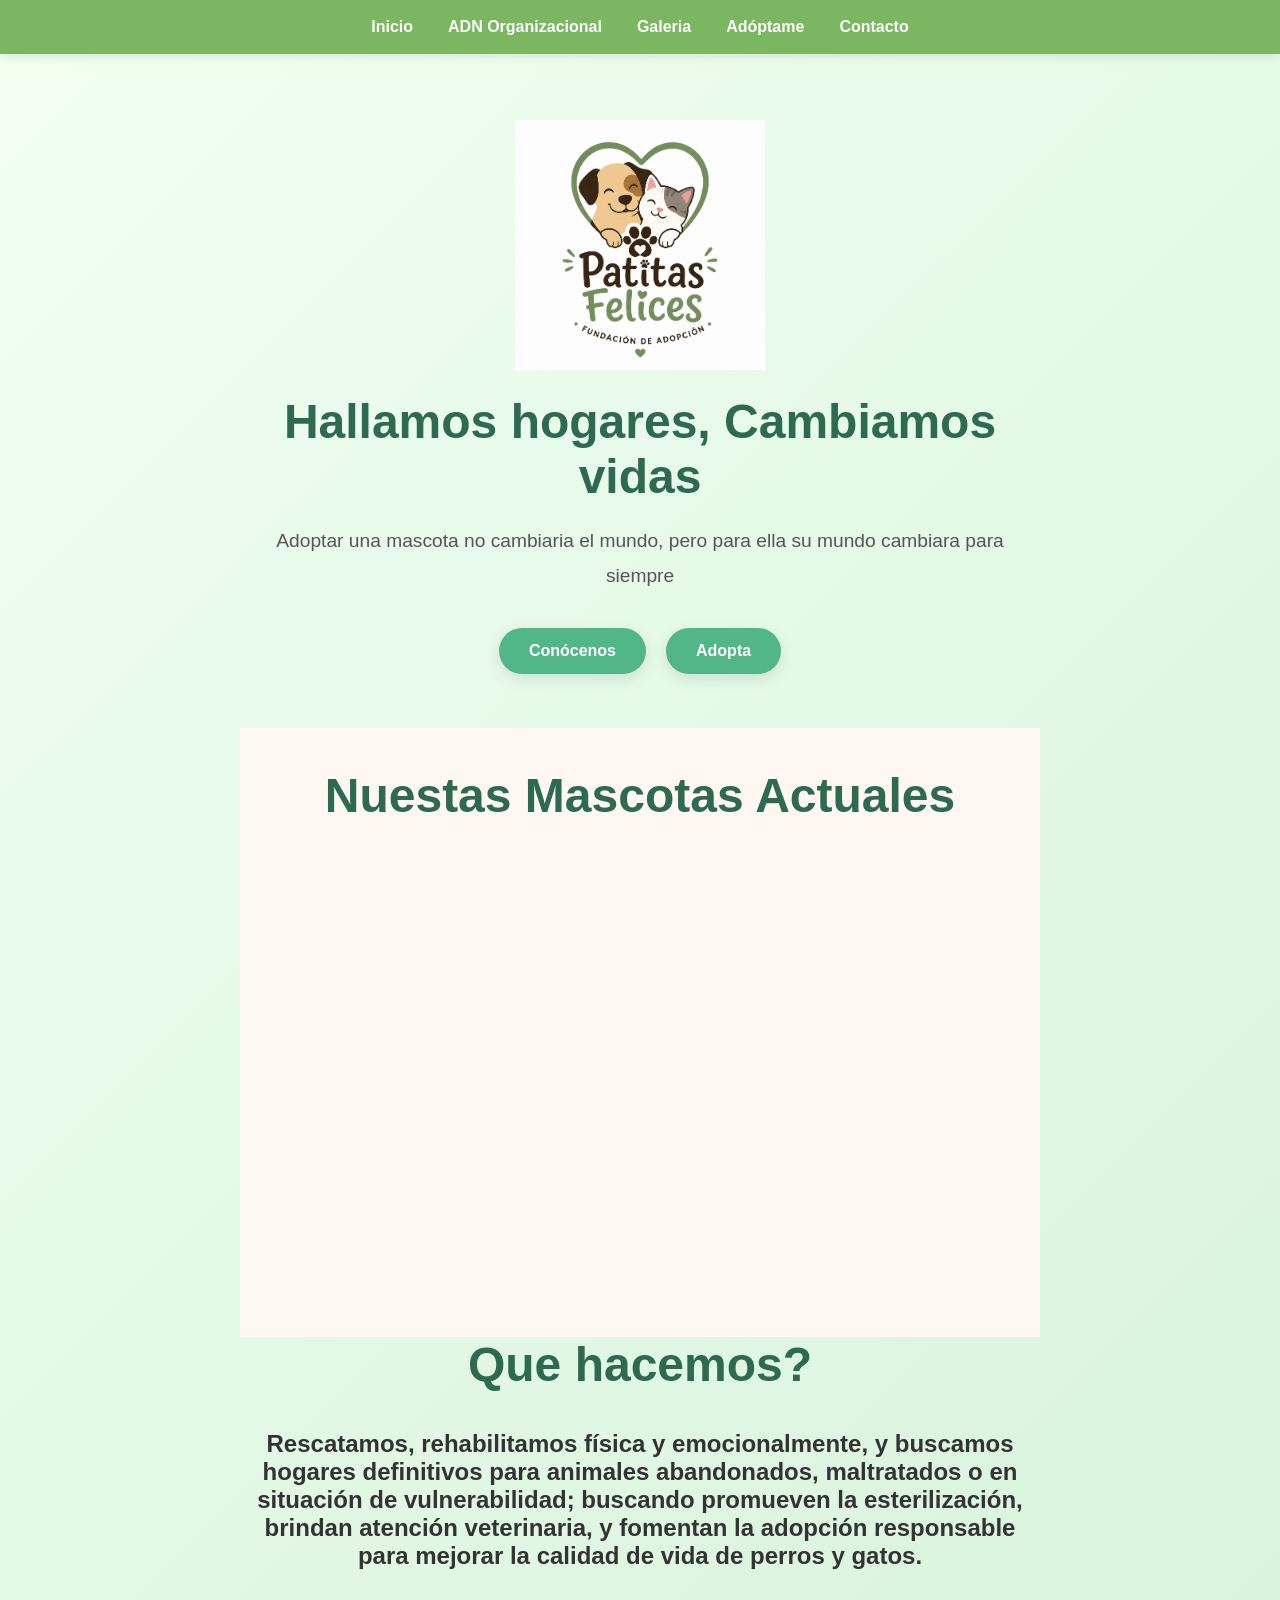
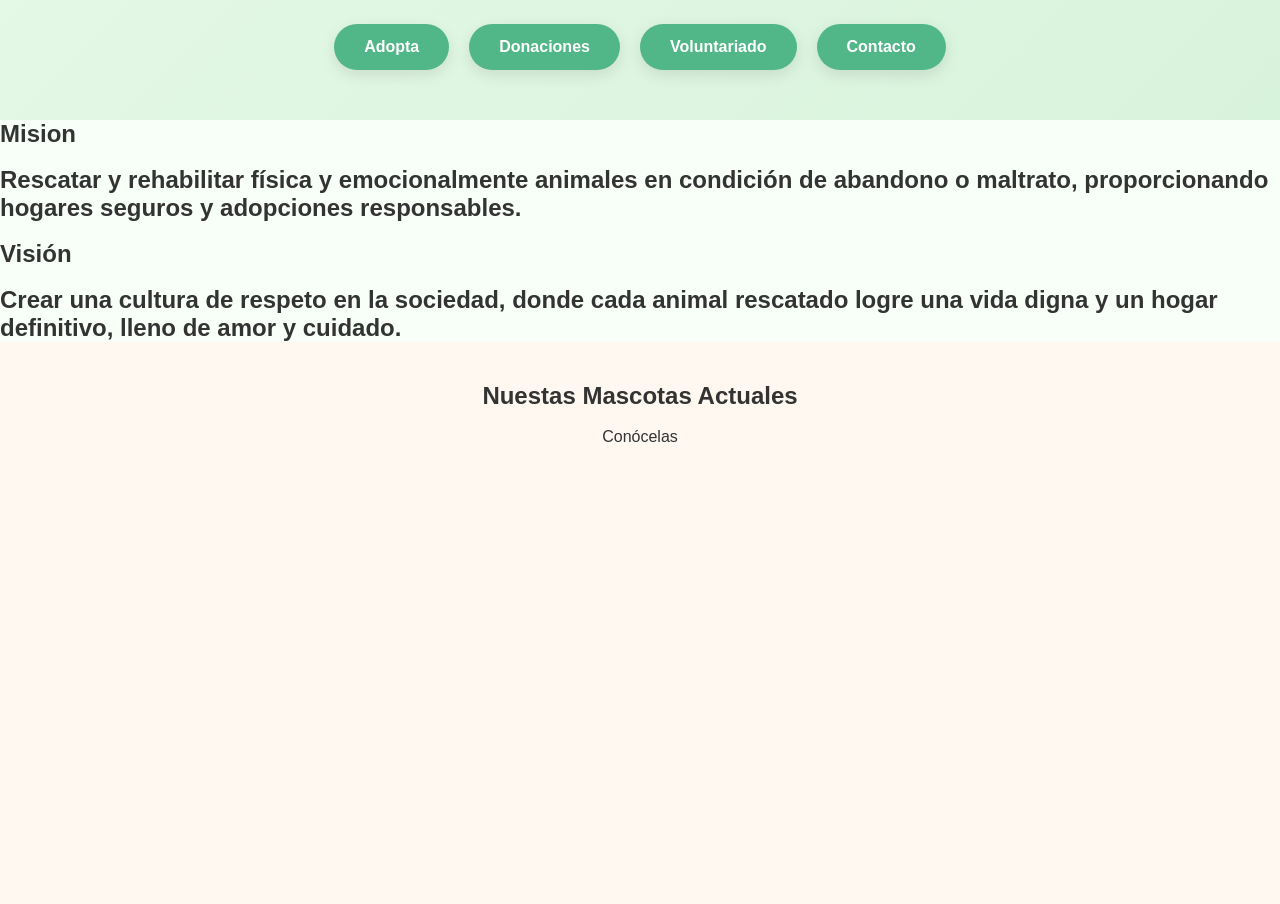
==== index.html @ 267397d4 "First Commit" ====
<!doctype html>
<html lang="es">
  <head>
    <meta charset="UTF-8" />
    <meta name="viewport" content="width=device-width, initial-scale=1.0" />
    <link rel="stylesheet" href="css/styles.css"/>
    <title>Fundación Patitas Felices</title>
  </head>
  <body>
    <header>
      <nav>
        <ul>
          <a class="a-encabezado" href="#home">
            <li>Inicio</li>
          </a>
          <a class="a-encabezado" href="#adnorganizacional">
            <li>ADN Organizacional</li>
          </a>
          <a class="a-encabezado" href="#galeria">
            <li>Galeria</li>
          </a>
          <a class="a-encabezado" href="#adoptame">
            <li>Adóptame</li>
          </a>
          <a class="a-encabezado" href="#contacto">
            <li>Contacto</li>
          </a>
        </ul>
      </nav>
    </header>
    <section class="home" id="home">
      <div class="home-content">
        <div id="logo-img">
          <img
            id="logo_img"
            src="img/patitasfelices.png.png"
            alt="Logo Patitas Felices"
          />
        </div>
        <h1>Hallamos hogares, Cambiamos vidas</h1>
        <p>
          Adoptar una mascota no cambiaria el mundo, pero para ella su mundo
          cambiara para siempre
        </p>
        <div class="home-buttons">
          <a href="#conocenos" class="button">Conócenos</a>
          <a href="#adopta" class="button">Adopta</a>
        </div>
        <br>
        <br>
        <br>
      <div class="home-carrousel">
        <link rel="stylesheet" href="css/carrousel.css">
        <h1>Nuestas Mascotas Actuales</h1>
        <br>
        <br>
        <br>
        <div class="carrousel-mascotas">
          <article class="miembro">
            <img src="img/Bruma.jfif" alt="Bruma" />
          </article>
          <article class="miembro">
            <img src="img/Masha.jfif" alt="Masha" />
          </article>
          <article class="miembro">
            <img src="img/Raizer.jfif" alt="Raizer" />
          </article>
          <article class="miembro">
            <img src="img/Arenita.jfif" alt="Arenita" />
          </article>
          <article class="miembro">
            <img src="img/Flofy.jfif" alt="Flofy" />
          </article>
          <article class="miembro">
            <img src="img/Bella.jfif" alt="Bella" />
          </article>
          <article class="miembro">
            <img src="img/Thanos.jfif" alt="Thanos" />
          </article>
          <article class="miembro">
            <img src="img/Zary.jfif" alt="Zary" />
          </article>
        </div>
      </div>
      <div class="destacados">
        <h1>Que hacemos?</h1>
        <br>
        <h2>Rescatamos, rehabilitamos física y emocionalmente, y buscamos hogares definitivos para animales abandonados, maltratados o en situación de vulnerabilidad; buscando promueven la esterilización, brindan atención veterinaria, y fomentan la adopción responsable para mejorar la calidad de vida de perros y gatos.</h2>
        <br>
        <br>
        <br>
         <div class="destacados-buttons">
          <a href="#adopta" class="button">Adopta</a>
          <a href="#donaciones" class="button">Donaciones</a>
          <a href="#voluntariado" class="button">Voluntariado</a>
          <a href="#contacto" class="button">Contacto</a>
        </div>
      </div>
    </section>
    <section class="adnorganizacional" id="adnorganizacional">
      <h1>Mision</h1>
      <br>
      <h2>Rescatar y rehabilitar física y emocionalmente animales en condición de abandono o maltrato, proporcionando hogares seguros y adopciones responsables.</h2>
      <br>
      <h1>Visión</h1>
      <br>
      <h2>Crear una cultura de respeto en la sociedad, donde cada animal rescatado logre una vida digna y un hogar definitivo, lleno de amor y cuidado.</h2>
    </section>
    <section class="galeria" id="galeria">
      <div class="home-carrousel">
        <link rel="stylesheet" href="css/carrousel.css">
        <h1>Nuestas Mascotas Actuales</h1>
        <br>
        <p>Conócelas</p>
        <br>
        <div class="carrousel-mascotas">
          <article class="miembro">
            <img src="img/Bruma.jfif" alt="Bruma" />
            <a href="galeria.html"><button>Ir a la Galeria</button></a>
          </article>
          <article class="miembro">
            <img src="img/Masha.jfif" alt="Masha" />
          </article>
          <article class="miembro">
            <img src="img/Raizer.jfif" alt="Raizer" />
          </article>
          <article class="miembro">
            <img src="img/Arenita.jfif" alt="Arenita" />
          </article>
          <article class="miembro">
            <img src="img/Flofy.jfif" alt="Flofy" />
          </article>
          <article class="miembro">
            <img src="img/Bella.jfif" alt="Bella" />
          </article>
          <article class="miembro">
            <img src="img/Thanos.jfif" alt="Thanos" />
          </article>
          <article class="miembro">
            <img src="img/Zary.jfif" alt="Zary" />
          </article>
        </div>
    </section>
  </body>
</html>
---- css/styles.css ----
/* ===== RESET ===== */
* {
  margin: 0;
  padding: 0;
  box-sizing: border-box;
}

/* ===== BODY ===== */
body {
  font-family: Arial, Helvetica, sans-serif;
  background: #f8fff8;
  color: #333;
}

/* ===== HEADER ===== */
header {
  width: 100%;
  background: #7bb661;
  padding: 18px 0;
  position: fixed;
  top: 0;
  z-index: 1000;
  box-shadow: 0 2px 10px rgba(0, 0, 0, 0.1);
}

/* ===== NAV ===== */
nav ul {
  display: flex;
  justify-content: center;
  align-items: center;
  gap: 35px;
  list-style: none;
}

.a-encabezado {
  text-decoration: none;
  color: white;
  font-weight: bold;
  transition: 0.3s;
}

.a-encabezado:hover {
  color: #ffe082;
  transform: scale(1.05);
}

/* ===== HOME ===== */
.home {
  min-height: 100vh;
  display: flex;
  justify-content: center;
  align-items: center;
  padding: 120px 20px 50px;
  background: linear-gradient(135deg, #f1fff1, #d8f3dc);
}

/* ===== CONTENIDO ===== */
.home-content {
  text-align: center;
  max-width: 800px;
}

/* ===== LOGO ===== */
#logo_img {
  width: 250px;
  margin-bottom: 20px;
  animation: flotar 3s ease-in-out infinite;
}

/* ===== TITULO ===== */
.home-content h1 {
  font-size: 3rem;
  color: #2d6a4f;
  margin-bottom: 20px;
}

/* ===== TEXTO ===== */
.home-content p {
  font-size: 1.2rem;
  line-height: 1.8;
  color: #555;
  margin-bottom: 35px;
}

/* ===== BOTONES ===== */
.home-buttons {
  display: flex;
  justify-content: center;
  gap: 20px;
}

.button {
  text-decoration: none;
  background: #52b788;
  color: white;
  padding: 14px 30px;
  border-radius: 40px;
  font-weight: bold;
  transition: 0.3s;
  box-shadow: 0 5px 15px rgba(0, 0, 0, 0.1);
}

/* TEXTO BOTONES */

.button:hover {
  background: #40916c;
  transform: translateY(-5px);
}

.destacados-buttons {
  display: flex;
  justify-content: center;
  gap: 20px;
}

/* ===== ANIMACION ===== */
@keyframes flotar {
  0% {
    transform: translateY(0px);
  }

  50% {
    transform: translateY(-12px);
  }

  100% {
    transform: translateY(0px);
  }
}

/* ===== RESPONSIVE ===== */
@media (max-width: 768px) {
  nav ul {
    flex-direction: column;
    gap: 15px;
  }

  .home-content h1 {
    font-size: 2rem;
  }

  .home-content p {
    font-size: 1rem;
  }

  #logo_img {
    width: 180px;
  }

  .home-buttons {
    flex-direction: column;
  }
}
---- css/carrousel.css ----
.home-carrousel {
  width: 100%;
  padding: 40px;
  text-align: center;
  overflow: hidden;
  background: #fff8f0;
}

.carrousel-mascotas {
  position: relative;
  width: 300px;
  height: 400px;
  margin: auto;
}

.miembro {
  position: absolute;
  width: 100%;
  opacity: 0;
  animation: carrusel 24s infinite;
}

.miembro img {
  width: 100%;
  height: 320px;
  object-fit: cover;
  border-radius: 20px;
}

.miembro h2 {
  margin-top: 10px;
  font-size: 1.5rem;
  color: #333;
}

/* TIEMPOS DE CADA IMAGEN */
.miembro:nth-child(1) {
  animation-delay: 0s;
}

.miembro:nth-child(2) {
  animation-delay: 3s;
}

.miembro:nth-child(3) {
  animation-delay: 6s;
}

.miembro:nth-child(4) {
  animation-delay: 9s;
}

.miembro:nth-child(5) {
  animation-delay: 12s;
}

.miembro:nth-child(6) {
  animation-delay: 15s;
}

.miembro:nth-child(7) {
  animation-delay: 18s;
}

.miembro:nth-child(8) {
  animation-delay: 21s;
}

/* ANIMACIÓN */
@keyframes carrusel {
  0% {
    opacity: 0;
    transform: scale(0.95);
  }

  5% {
    opacity: 1;
    transform: scale(1);
  }

  20% {
    opacity: 1;
    transform: scale(1);
  }

  25% {
    opacity: 0;
    transform: scale(1.05);
  }

  100% {
    opacity: 0;
  }
}
---- css/carrousel.css ----
.home-carrousel {
  width: 100%;
  padding: 40px;
  text-align: center;
  overflow: hidden;
  background: #fff8f0;
}

.carrousel-mascotas {
  position: relative;
  width: 300px;
  height: 400px;
  margin: auto;
}

.miembro {
  position: absolute;
  width: 100%;
  opacity: 0;
  animation: carrusel 24s infinite;
}

.miembro img {
  width: 100%;
  height: 320px;
  object-fit: cover;
  border-radius: 20px;
}

.miembro h2 {
  margin-top: 10px;
  font-size: 1.5rem;
  color: #333;
}

/* TIEMPOS DE CADA IMAGEN */
.miembro:nth-child(1) {
  animation-delay: 0s;
}

.miembro:nth-child(2) {
  animation-delay: 3s;
}

.miembro:nth-child(3) {
  animation-delay: 6s;
}

.miembro:nth-child(4) {
  animation-delay: 9s;
}

.miembro:nth-child(5) {
  animation-delay: 12s;
}

.miembro:nth-child(6) {
  animation-delay: 15s;
}

.miembro:nth-child(7) {
  animation-delay: 18s;
}

.miembro:nth-child(8) {
  animation-delay: 21s;
}

/* ANIMACIÓN */
@keyframes carrusel {
  0% {
    opacity: 0;
    transform: scale(0.95);
  }

  5% {
    opacity: 1;
    transform: scale(1);
  }

  20% {
    opacity: 1;
    transform: scale(1);
  }

  25% {
    opacity: 0;
    transform: scale(1.05);
  }

  100% {
    opacity: 0;
  }
}
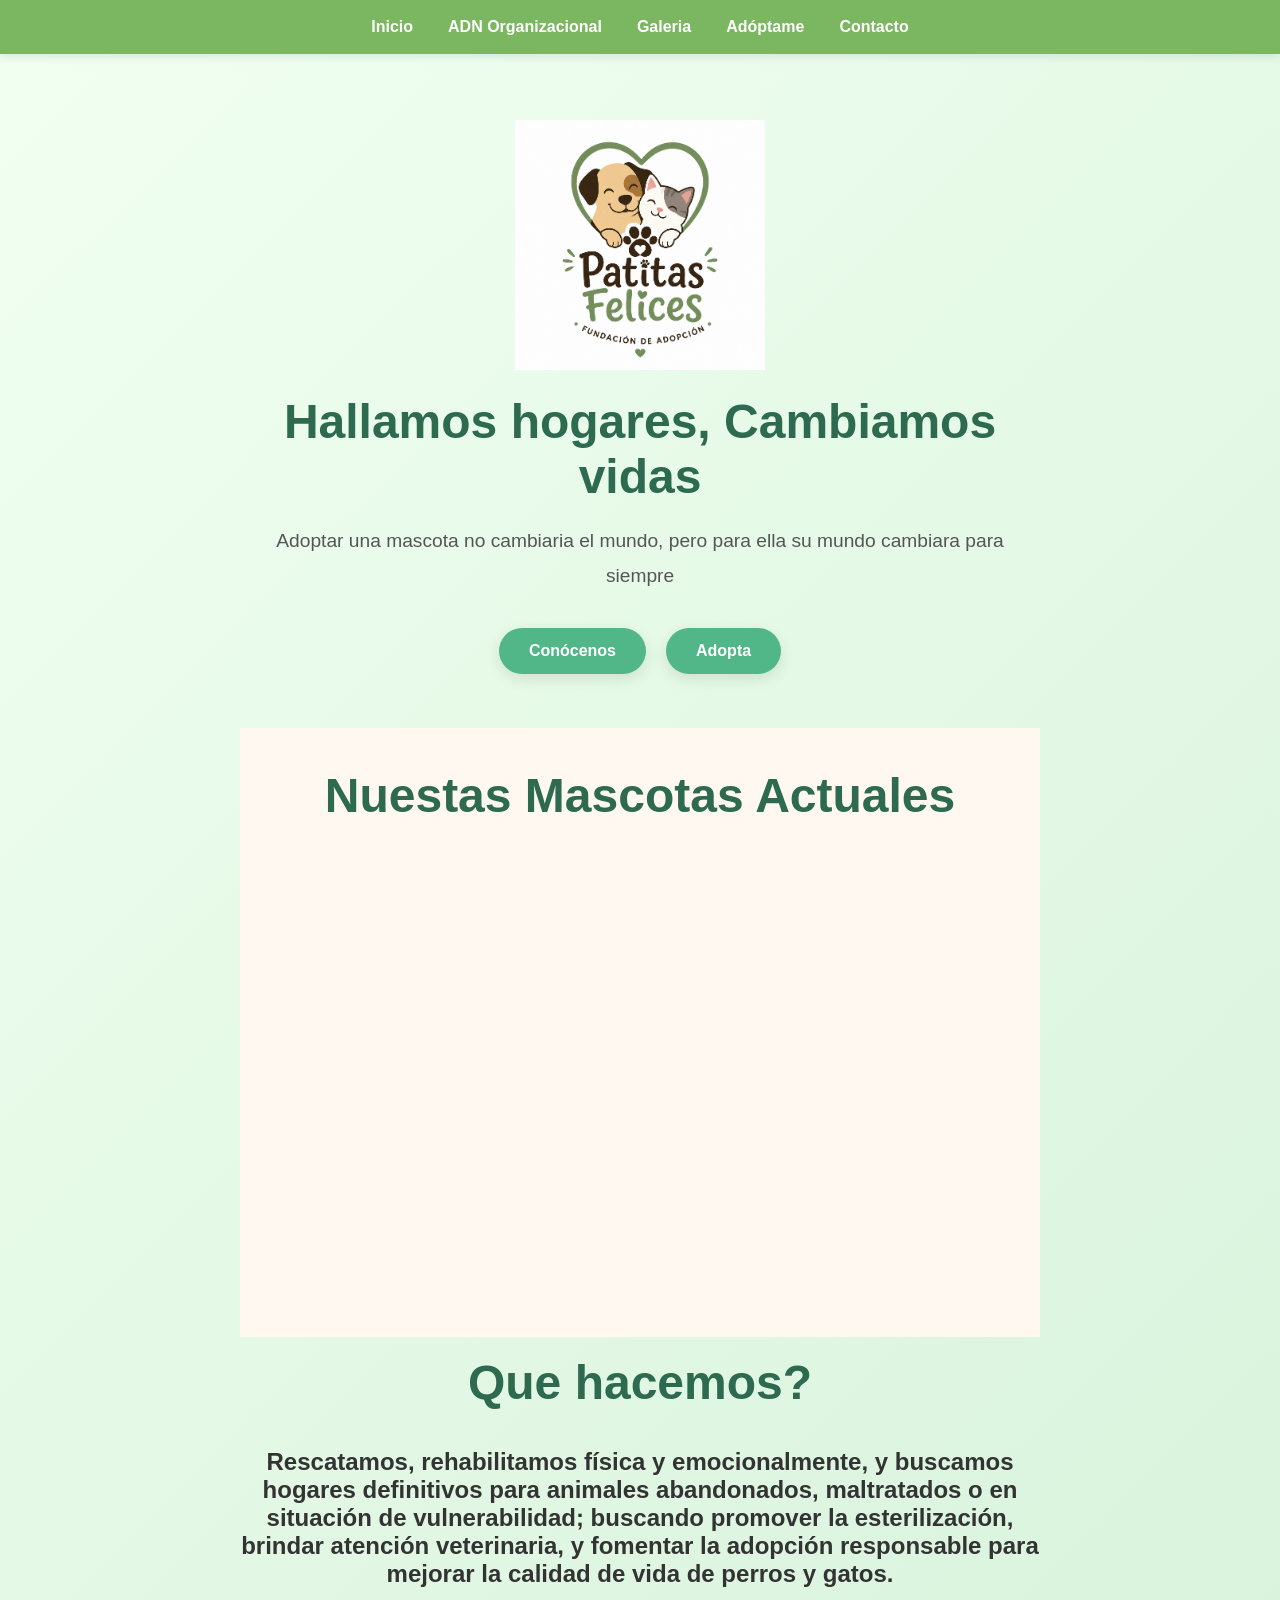
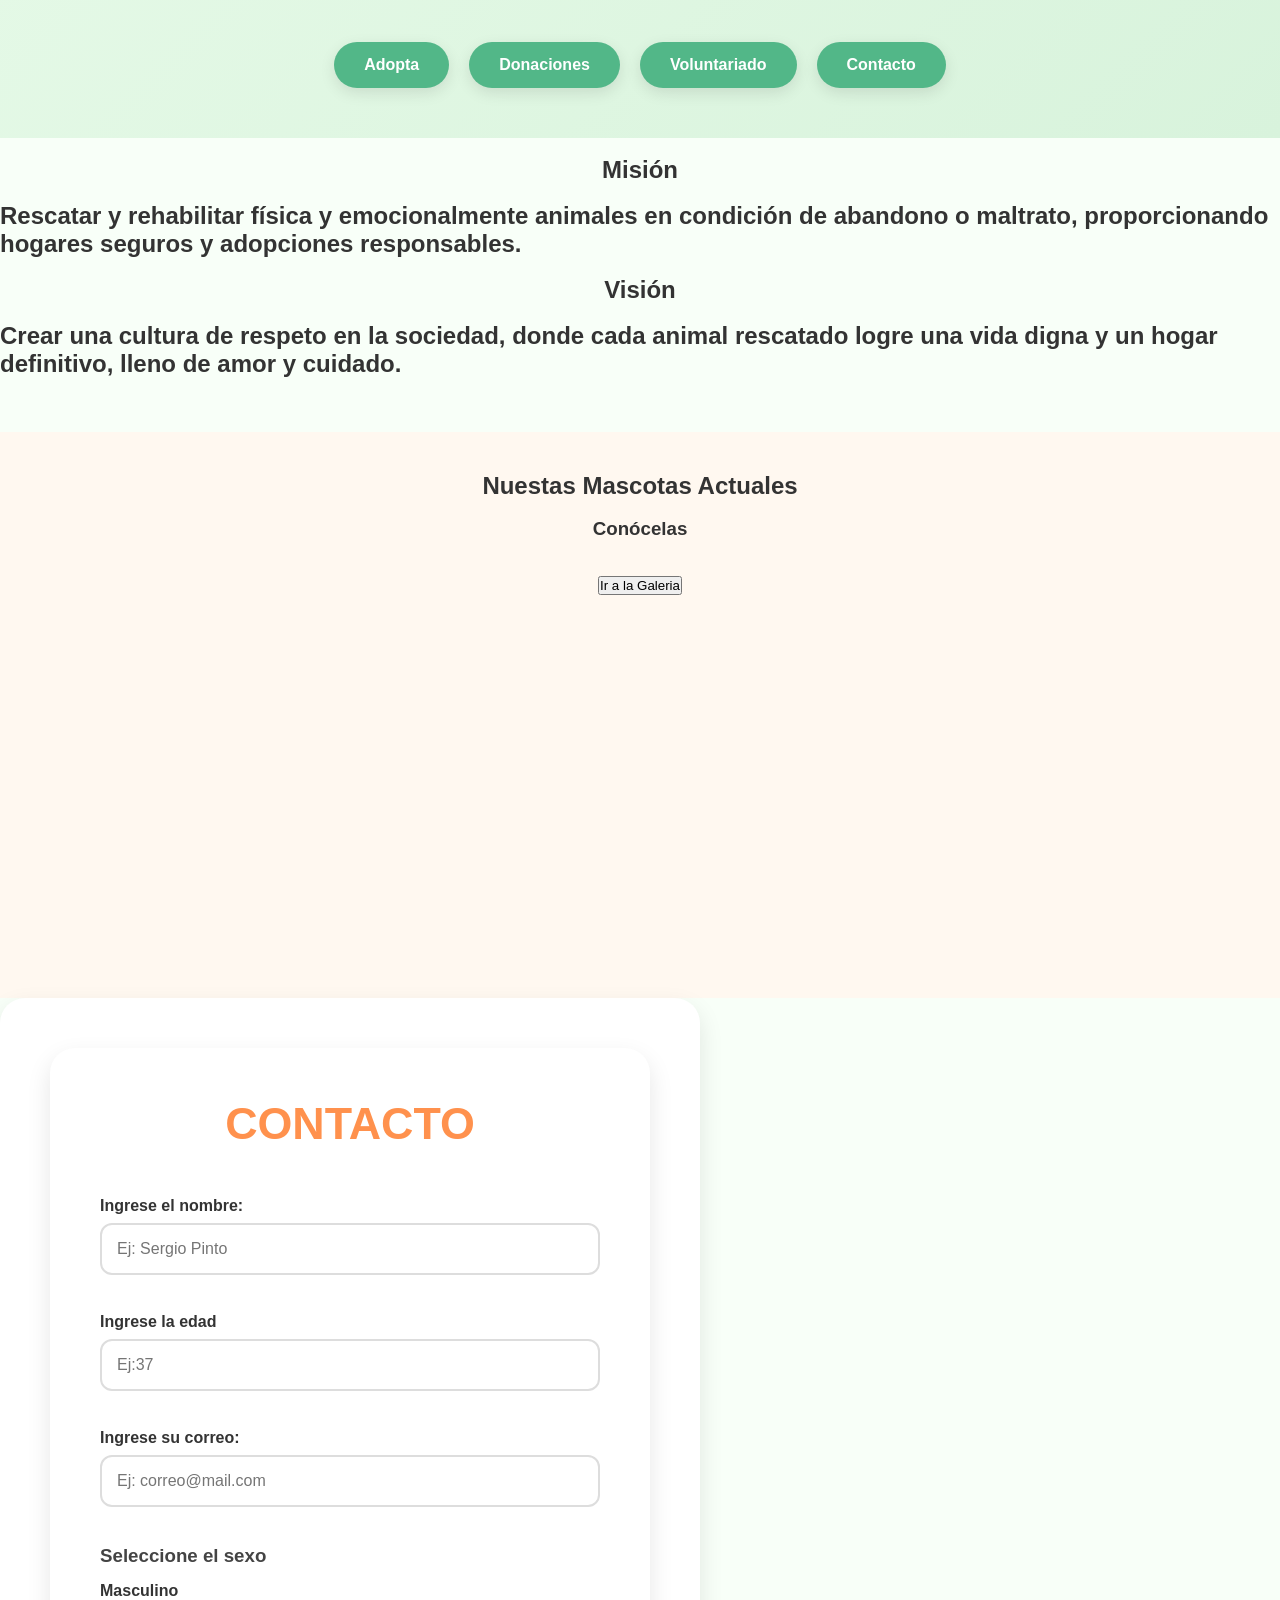
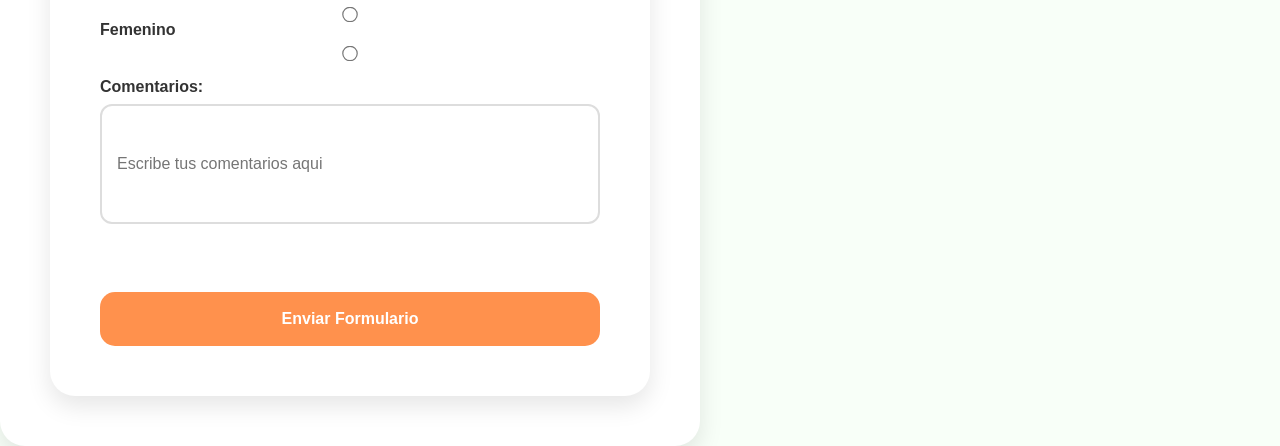
==== commit bd3fb08a: "Third commit .index forms" ====
--- a/index.html
+++ b/index.html
@@ -19,7 +19,7 @@
           <a class="a-encabezado" href="#galeria">
             <li>Galeria</li>
           </a>
-          <a class="a-encabezado" href="#adoptame">
+          <a class="a-encabezado" href="adoptame.html">
             <li>Adóptame</li>
           </a>
           <a class="a-encabezado" href="#contacto">
@@ -43,8 +43,8 @@
           cambiara para siempre
         </p>
         <div class="home-buttons">
-          <a href="#conocenos" class="button">Conócenos</a>
-          <a href="#adopta" class="button">Adopta</a>
+          <a href="#destacados" class="button">Conócenos</a>
+          <a href="adoptame.html" class="button">Adopta</a>
         </div>
         <br>
         <br>
@@ -82,41 +82,50 @@
           </article>
         </div>
       </div>
-      <div class="destacados">
+      <div class="destacados" id="destacados">
+        <br>
         <h1>Que hacemos?</h1>
         <br>
-        <h2>Rescatamos, rehabilitamos física y emocionalmente, y buscamos hogares definitivos para animales abandonados, maltratados o en situación de vulnerabilidad; buscando promueven la esterilización, brindan atención veterinaria, y fomentan la adopción responsable para mejorar la calidad de vida de perros y gatos.</h2>
+        <h2>Rescatamos, rehabilitamos física y emocionalmente, y buscamos hogares definitivos para animales abandonados, maltratados o en situación de vulnerabilidad; buscando promover la esterilización, brindar atención veterinaria, y fomentar la adopción responsable para mejorar la calidad de vida de perros y gatos.</h2>
         <br>
         <br>
         <br>
          <div class="destacados-buttons">
-          <a href="#adopta" class="button">Adopta</a>
-          <a href="#donaciones" class="button">Donaciones</a>
-          <a href="#voluntariado" class="button">Voluntariado</a>
+          <a href="adoptame.html" class="button">Adopta</a>
+          <a href="#contacto" class="button">Donaciones</a>
+          <a href="#contacto" class="button">Voluntariado</a>
           <a href="#contacto" class="button">Contacto</a>
         </div>
       </div>
     </section>
     <section class="adnorganizacional" id="adnorganizacional">
-      <h1>Mision</h1>
+      <br>
+      <h1><center>Misión</center></h1>
       <br>
       <h2>Rescatar y rehabilitar física y emocionalmente animales en condición de abandono o maltrato, proporcionando hogares seguros y adopciones responsables.</h2>
       <br>
-      <h1>Visión</h1>
+      <h1><center>Visión</center></h1>
       <br>
       <h2>Crear una cultura de respeto en la sociedad, donde cada animal rescatado logre una vida digna y un hogar definitivo, lleno de amor y cuidado.</h2>
+      <br>
+      <br>
+      <br>
     </section>
     <section class="galeria" id="galeria">
       <div class="home-carrousel">
         <link rel="stylesheet" href="css/carrousel.css">
         <h1>Nuestas Mascotas Actuales</h1>
         <br>
-        <p>Conócelas</p>
+        <h3>Conócelas</h3>
         <br>
         <div class="carrousel-mascotas">
+          <br>
+          <a href="galeria.html"><button>Ir a la Galeria</button></a>
+          <br>
+          <br>
+          <br>
           <article class="miembro">
             <img src="img/Bruma.jfif" alt="Bruma" />
-            <a href="galeria.html"><button>Ir a la Galeria</button></a>
           </article>
           <article class="miembro">
             <img src="img/Masha.jfif" alt="Masha" />
@@ -141,5 +150,41 @@
           </article>
         </div>
     </section>
+    <section class="contacto" id="contacto">
+      <section id="contacto">
+        <h2>CONTACTO</h2>
+        <br />
+        <form action="/table.html" method="">
+          <label for="txt-nombre">Ingrese el nombre:</label>
+          <input id="txt-nombre" type="text" placeholder="Ej: Sergio Pinto" />
+          <br />
+          <label for="inpt-edad">Ingrese la edad</label>
+          <input type="number" id="inpt-edad" placeholder="Ej:37" />
+          <br />
+          <label for="txt-email">Ingrese su correo:</label>
+          <input
+            type="email"
+            id="txt-email"
+            placeholder="Ej: correo@mail.com"
+          />
+          <br />
+          <h3>Seleccione el sexo</h3>
+          <label for="radio-masculino">Masculino</label>
+          <input type="radio" id="radio-masculino" name="opciones-sexo" />
+          <label for="radio-femenino">Femenino</label>
+          <input type="radio" id="radio-femenino" name="opciones-sexo" />
+          <br />
+          <label for="comentarios">Comentarios:</label>
+          <input
+            type="text"
+            id="comentarios"
+            name="comentarios"
+            placeholder="Escribe tus comentarios aqui"
+          />
+          <br />
+          <input type="submit" value="Enviar Formulario" />
+        </form>
+      </section>
+    </section>
   </body>
 </html>
--- a/css/styles.css
+++ b/css/styles.css
@@ -113,6 +113,113 @@
   gap: 20px;
 }
 
+/* SECCIÓN CONTACTO */
+.contacto {
+  min-height: 100vh;
+  padding: 80px 20px;
+  background: linear-gradient(to bottom, #fff7f2, #ffffff);
+  display: flex;
+  justify-content: center;
+  align-items: center;
+}
+
+/* CONTENEDOR */
+#contacto {
+  width: 100%;
+  max-width: 700px;
+  background: white;
+  padding: 50px;
+  border-radius: 25px;
+  box-shadow: 0 10px 25px rgba(0,0,0,0.10);
+}
+
+/* TITULO */
+#contacto h2 {
+  text-align: center;
+  font-size: 2.8rem;
+  color: #ff914d;
+  margin-bottom: 30px;
+}
+
+/* FORMULARIO */
+form {
+  display: flex;
+  flex-direction: column;
+}
+
+/* LABELS */
+form label {
+  margin-bottom: 8px;
+  font-weight: 600;
+  color: #333;
+}
+
+/* INPUTS */
+form input[type="text"],
+form input[type="email"],
+form input[type="number"] {
+  padding: 15px;
+  border: 2px solid #ddd;
+  border-radius: 12px;
+  margin-bottom: 20px;
+  font-size: 1rem;
+  transition: 0.3s ease;
+}
+
+/* EFECTO FOCUS */
+form input:focus {
+  border-color: #ff914d;
+  outline: none;
+}
+
+/* SEXO */
+form h3 {
+  margin-bottom: 15px;
+  color: #444;
+}
+
+form input[type="radio"] {
+  margin-right: 10px;
+  margin-left: 10px;
+  transform: scale(1.2);
+}
+
+/* COMENTARIOS */
+#comentarios {
+  height: 120px;
+}
+
+/* BOTÓN */
+form input[type="submit"] {
+  margin-top: 30px;
+  padding: 18px;
+  border: none;
+  border-radius: 15px;
+  background: #ff914d;
+  color: white;
+  font-size: 1rem;
+  font-weight: bold;
+  cursor: pointer;
+  transition: 0.3s ease;
+}
+
+form input[type="submit"]:hover {
+  background: #ff7722;
+  transform: translateY(-4px);
+}
+
+/* RESPONSIVE */
+@media (max-width: 768px) {
+
+  #contacto {
+    padding: 30px 20px;
+  }
+
+  #contacto h2 {
+    font-size: 2rem;
+  }
+
+
 /* ===== ANIMACION ===== */
 @keyframes flotar {
   0% {
@@ -149,5 +256,4 @@
 
   .home-buttons {
     flex-direction: column;
-  }
-}
+    }
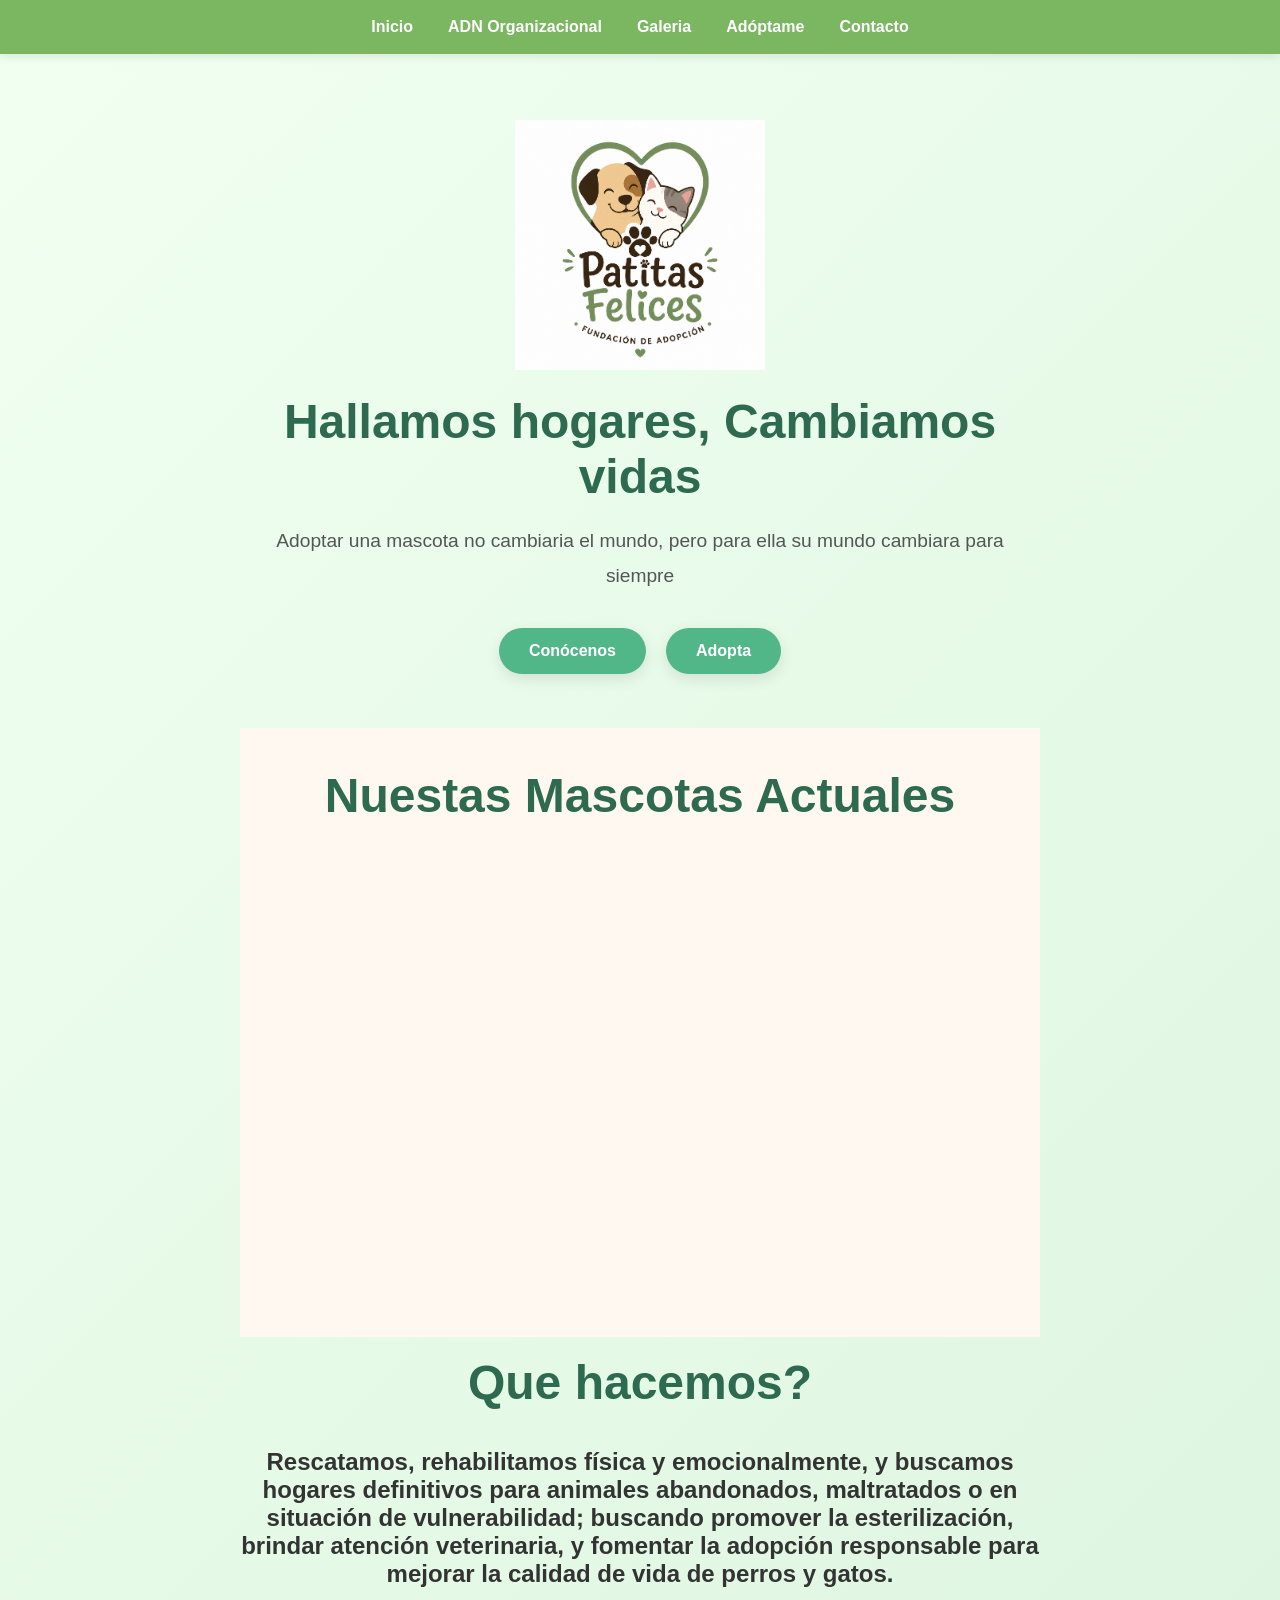
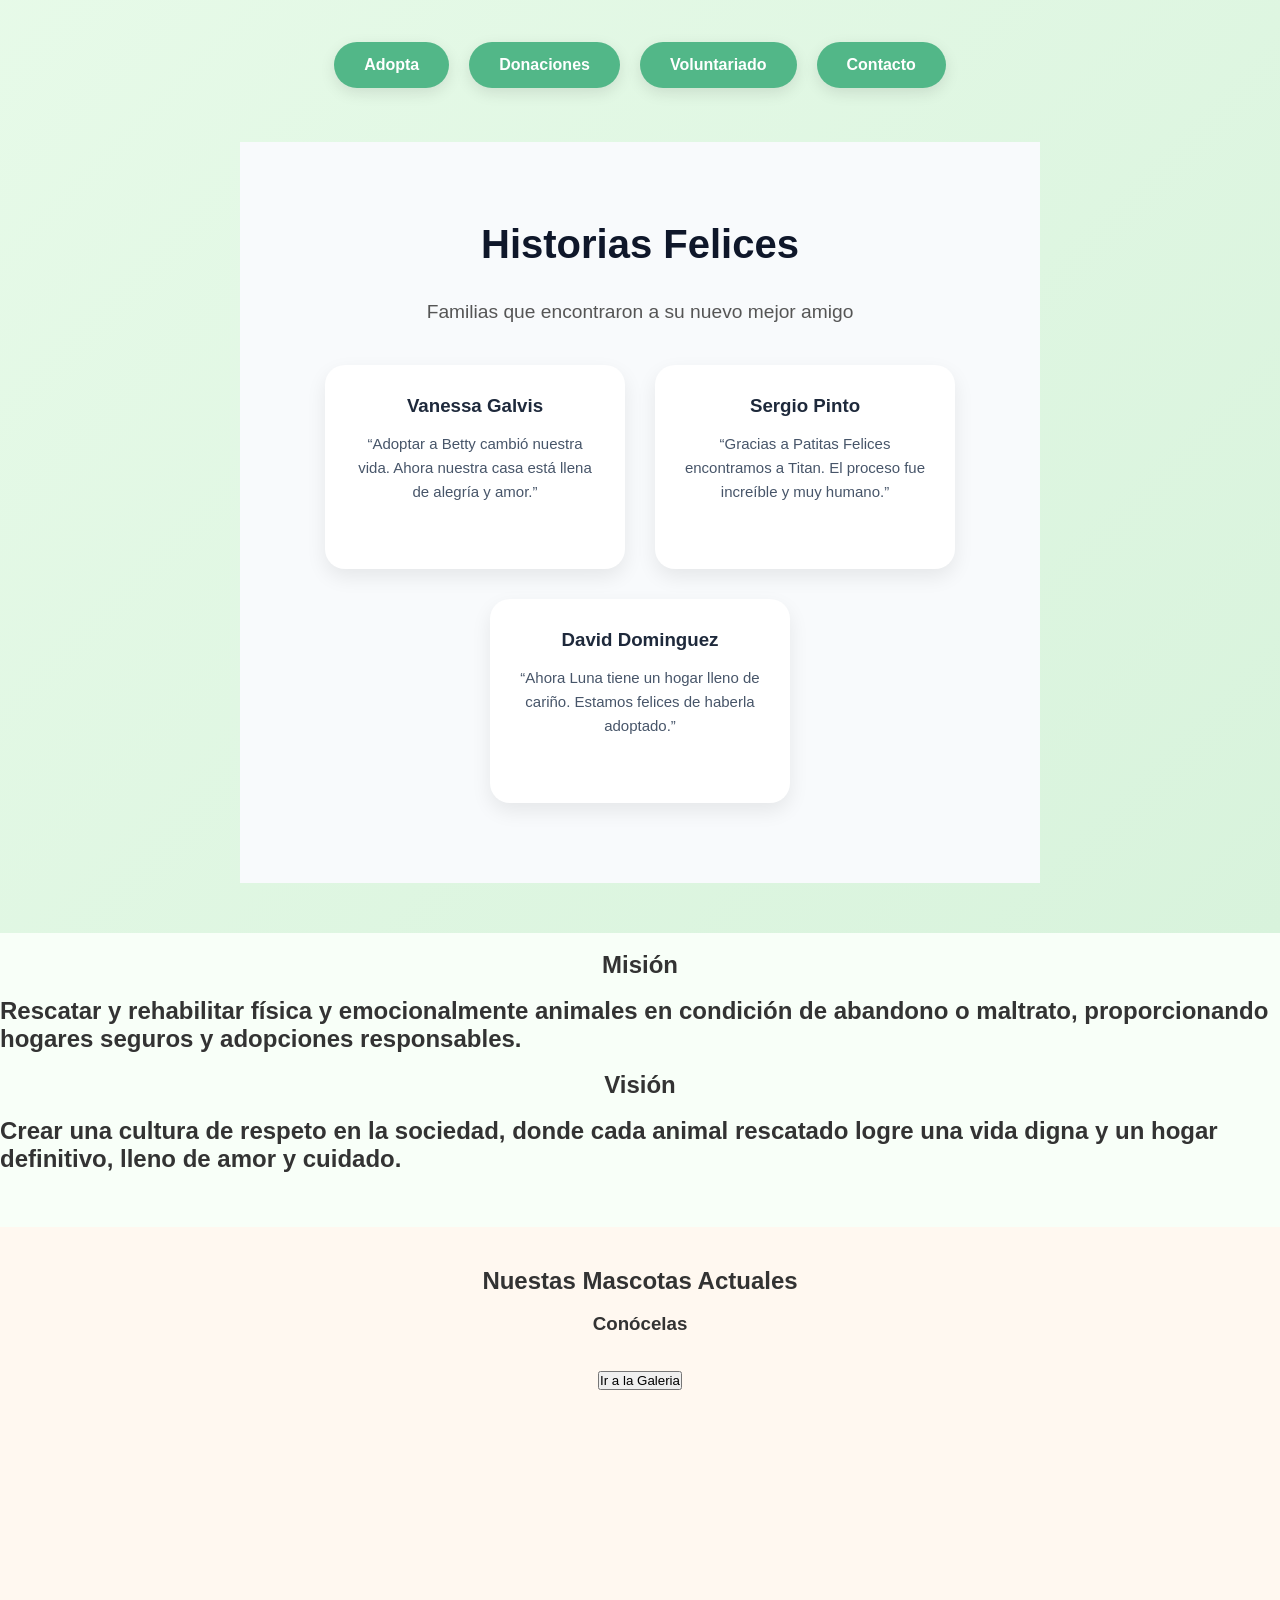
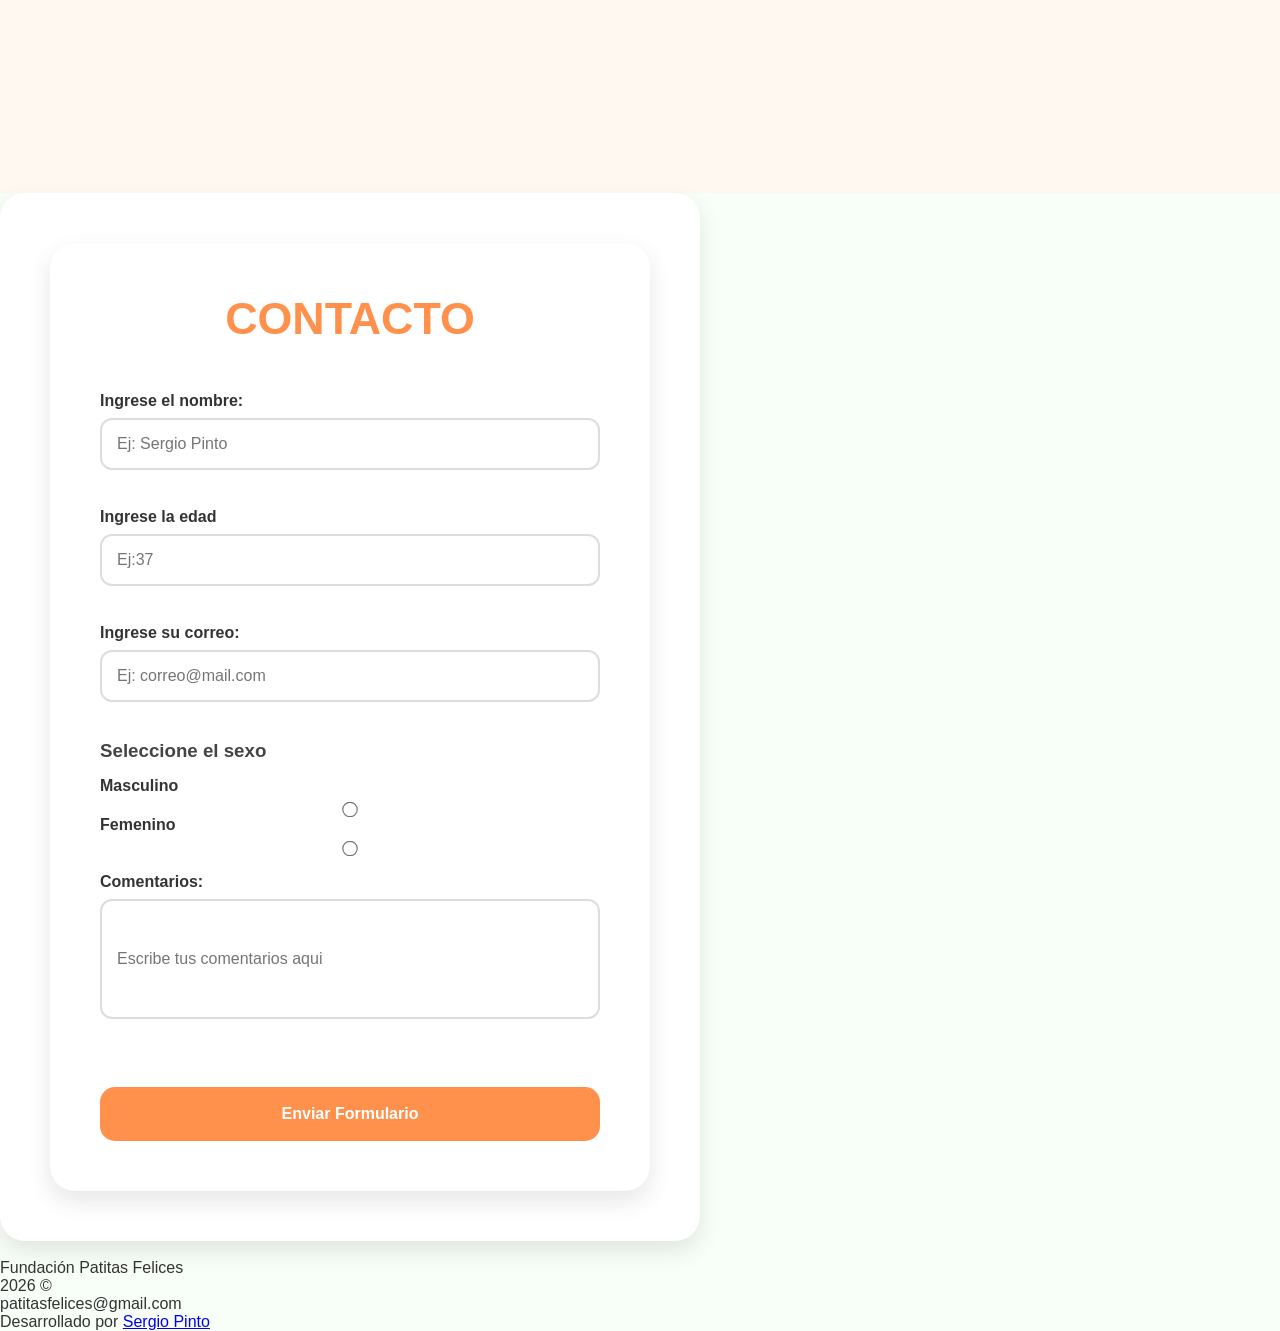
==== commit 7aabb6a6: "Media queries and responsive design" ====
--- a/index.html
+++ b/index.html
@@ -58,27 +58,35 @@
         <div class="carrousel-mascotas">
           <article class="miembro">
             <img src="img/Bruma.jfif" alt="Bruma" />
+            <p class="caption">Bruma</p>
           </article>
           <article class="miembro">
             <img src="img/Masha.jfif" alt="Masha" />
+            <p class="caption">Masha</p>
           </article>
           <article class="miembro">
             <img src="img/Raizer.jfif" alt="Raizer" />
+            <p class="caption">Raizer</p>
           </article>
           <article class="miembro">
             <img src="img/Arenita.jfif" alt="Arenita" />
+            <p class="caption">Arenita</p>
           </article>
           <article class="miembro">
             <img src="img/Flofy.jfif" alt="Flofy" />
+            <p class="caption">Flofy</p>
           </article>
           <article class="miembro">
             <img src="img/Bella.jfif" alt="Bella" />
+            <p class="caption">Bella</p>
           </article>
           <article class="miembro">
             <img src="img/Thanos.jfif" alt="Thanos" />
+            <p class="caption">Thanos</p>
           </article>
           <article class="miembro">
             <img src="img/Zary.jfif" alt="Zary" />
+            <p class="caption">Zary</p>
           </article>
         </div>
       </div>
@@ -90,11 +98,39 @@
         <br>
         <br>
         <br>
-         <div class="destacados-buttons">
+        <div class="destacados-buttons">
           <a href="adoptame.html" class="button">Adopta</a>
           <a href="#contacto" class="button">Donaciones</a>
           <a href="#contacto" class="button">Voluntariado</a>
           <a href="#contacto" class="button">Contacto</a>
+        </div>
+        <br>
+        <br>
+        <br>
+        <div class="testimonios" id="testimonios">
+          <h2>Historias Felices</h2>
+          <br>
+          <p class="subtitulo">Familias que encontraron a su nuevo mejor amigo</p>
+          <div class="contenedor-testimonios" id="testimonios">
+            <article class="card-testimonio" id="card-testimonio">
+              <h3>Vanessa Galvis</h3>
+              <p>“Adoptar a Betty cambió nuestra vida. Ahora nuestra casa
+                está llena de alegría y amor.”
+              </p>
+            </article>
+            <article class="card-testimonio" id="card-testimonio">
+              <h3>Sergio Pinto</h3>
+              <p>“Gracias a Patitas Felices encontramos a Titan.
+                El proceso fue increíble y muy humano.”
+              </p>
+            </article>
+            <article class="card-testimonio" id="card-testimonio">
+              <h3>David Dominguez</h3>
+              <p> “Ahora Luna tiene un hogar lleno de cariño.
+                Estamos felices de haberla adoptado.”
+              </p>
+            </article>
+          </div>
         </div>
       </div>
     </section>
@@ -186,5 +222,20 @@
         </form>
       </section>
     </section>
+    <footer>
+      <br />
+      Fundación Patitas Felices
+      <br />
+      2026 ©
+      <br />
+      patitasfelices@gmail.com
+      <br>
+      <p>
+        Desarrollado por
+        <a href="https://github.com/Spinto-cloud" target="_blank">
+        Sergio Pinto
+        </a>
+     </p>
+    </footer>
   </body>
 </html>
--- a/css/styles.css
+++ b/css/styles.css
@@ -82,6 +82,26 @@
   margin-bottom: 35px;
 }
 
+.miembro {
+  text-align: center;
+}
+
+.miembro img {
+  width: 220px;
+  height: 250px;
+  object-fit: cover;
+  border-radius: 15px;
+}
+
+.caption {
+  margin-top: 10px;
+  font-size: 18px;
+  font-weight: bold;
+  color: #ffffff;
+  letter-spacing: 1px;
+  animation: aparecer 1s ease-in-out;
+}
+
 /* ===== BOTONES ===== */
 .home-buttons {
   display: flex;
@@ -111,6 +131,64 @@
   display: flex;
   justify-content: center;
   gap: 20px;
+}
+
+.testimonios {
+  padding: 80px 10%;
+  background: #f8fafc;
+  text-align: center;
+}
+
+.testimonios h2 {
+  font-size: 40px;
+  margin-bottom: 10px;
+  color: #0f172a;
+}
+
+.subtitulo {
+  color: #64748b;
+  margin-bottom: 50px;
+  font-size: 18px;
+}
+
+.contenedor-testimonios {
+  display: flex;
+  gap: 30px;
+  justify-content: center;
+  flex-wrap: wrap;
+}
+
+.card-testimonio {
+  background: white;
+  width: 300px;
+  padding: 30px 25px;
+  border-radius: 20px;
+  box-shadow: 0 8px 20px rgba(0,0,0,0.08);
+
+  transition: transform 0.3s ease;
+}
+
+.card-testimonio:hover {
+  transform: translateY(-10px);
+}
+
+.card-testimonio img {
+  width: 90px;
+  height: 90px;
+  border-radius: 50%;
+  object-fit: cover;
+  margin-bottom: 20px;
+}
+
+.card-testimonio h3 {
+  margin-bottom: 15px;
+  color: #1e293b;
+}
+
+.card-testimonio p {
+  color: #475569;
+  line-height: 1.6;
+  font-size: 15px;
 }
 
 /* SECCIÓN CONTACTO */
@@ -219,6 +297,30 @@
     font-size: 2rem;
   }
 
+  footer {
+  display: flexbox;
+  background: #222;
+  color: white;
+  text-align: center;
+  padding: 30px 20px;
+}
+
+footer p {
+  margin: 10px 0;
+}
+
+/* ENLACE */
+footer a {
+  color: #ff914d;
+  text-decoration: none;
+  font-weight: bold;
+  transition: 0.3s ease;
+}
+
+footer a:hover {
+  color: #ffb380;
+}
+
 
 /* ===== ANIMACION ===== */
 @keyframes flotar {
@@ -235,25 +337,194 @@
   }
 }
 
-/* ===== RESPONSIVE ===== */
+@keyframes aparecer {
+  0% {
+    opacity: 0;
+  }
+
+  20% {
+    opacity: 1;
+  }
+
+  40% {
+    opacity: 0;
+  }
+
+  100% {
+    opacity: 0;
+  }
+}
+
+/* =========================
+   RESPONSIVE DESIGN
+========================= */
+
+/* ---------- Tablets ---------- */
+@media (max-width: 1024px) {
+
+  nav ul {
+    flex-wrap: wrap;
+    justify-content: center;
+    gap: 15px;
+  }
+
+  .home-content h1 {
+    font-size: 42px;
+    text-align: center;
+  }
+
+  .home-content p {
+    font-size: 18px;
+    text-align: center;
+    padding: 0 20px;
+  }
+
+  .home-buttons,
+  .destacados-buttons {
+    display: flex;
+    flex-wrap: wrap;
+    justify-content: center;
+    gap: 15px;
+  }
+
+  .contenedor-testimonios {
+    display: flex;
+    flex-wrap: wrap;
+    justify-content: center;
+    gap: 20px;
+  }
+
+  .card-testomonio {
+    width: 80%;
+  }
+
+  
+
+  .carrousel-mascotas {
+    display: flex;
+    flex-wrap: wrap;
+    justify-content: center;
+    gap: 20px;
+  }
+
+  .miembro img {
+    width: 220px;
+    height: 250px;
+  }
+}
+
+/* ---------- Celulares ---------- */
 @media (max-width: 768px) {
+
+  header {
+    padding: 15px;
+  }
+
   nav ul {
+    display: flex;
     flex-direction: column;
+    align-items: center;
     gap: 15px;
   }
 
+  .home-content {
+    padding: 20px;
+    text-align: center;
+  }
+
   .home-content h1 {
-    font-size: 2rem;
+    font-size: 32px;
+    line-height: 1.2;
   }
 
   .home-content p {
-    font-size: 1rem;
+    font-size: 16px;
   }
 
   #logo_img {
     width: 180px;
   }
 
-  .home-buttons {
+  .home-buttons,
+  .destacados-buttons {
     flex-direction: column;
-    }+    align-items: center;
+  }
+
+  .button {
+    width: 80%;
+    text-align: center;
+  }
+
+  .carrousel-mascotas {
+    display: flex;
+    flex-direction: column;
+    align-items: center;
+  }
+
+  .miembro img {
+    width: 90%;
+    max-width: 300px;
+    height: auto;
+  }
+
+  .caption {
+    font-size: 16px;
+  }
+
+  .contenedor-testimonios {
+    display: flex;
+    flex-direction: column;
+    align-items: center;
+  }
+
+  .card-testomonio {
+    width: 90%;
+    padding: 20px;
+  }
+
+  .adnorganizacional h1,
+  .adnorganizacional h2,
+  .destacados h1,
+  .destacados h2,
+  .testimonios h2 {
+    text-align: center;
+    padding: 0 15px;
+  }
+
+  form {
+    width: 95%;
+    margin: auto;
+  }
+
+  input,
+  textarea {
+    width: 100%;
+    margin-bottom: 15px;
+  }
+
+  footer {
+    text-align: center;
+    padding: 20px;
+  }
+}
+
+/* ---------- Pantallas grandes ---------- */
+@media (min-width: 1440px) {
+
+  .home-content,
+  .destacados,
+  .adnorganizacional,
+  .contacto {
+    max-width: 1400px;
+    margin: auto;
+  }
+
+  .contenedor-testimonios {
+    gap: 40px;
+  }
+
+  .card-testomonio {
+    width: 350px;
+  }
+}
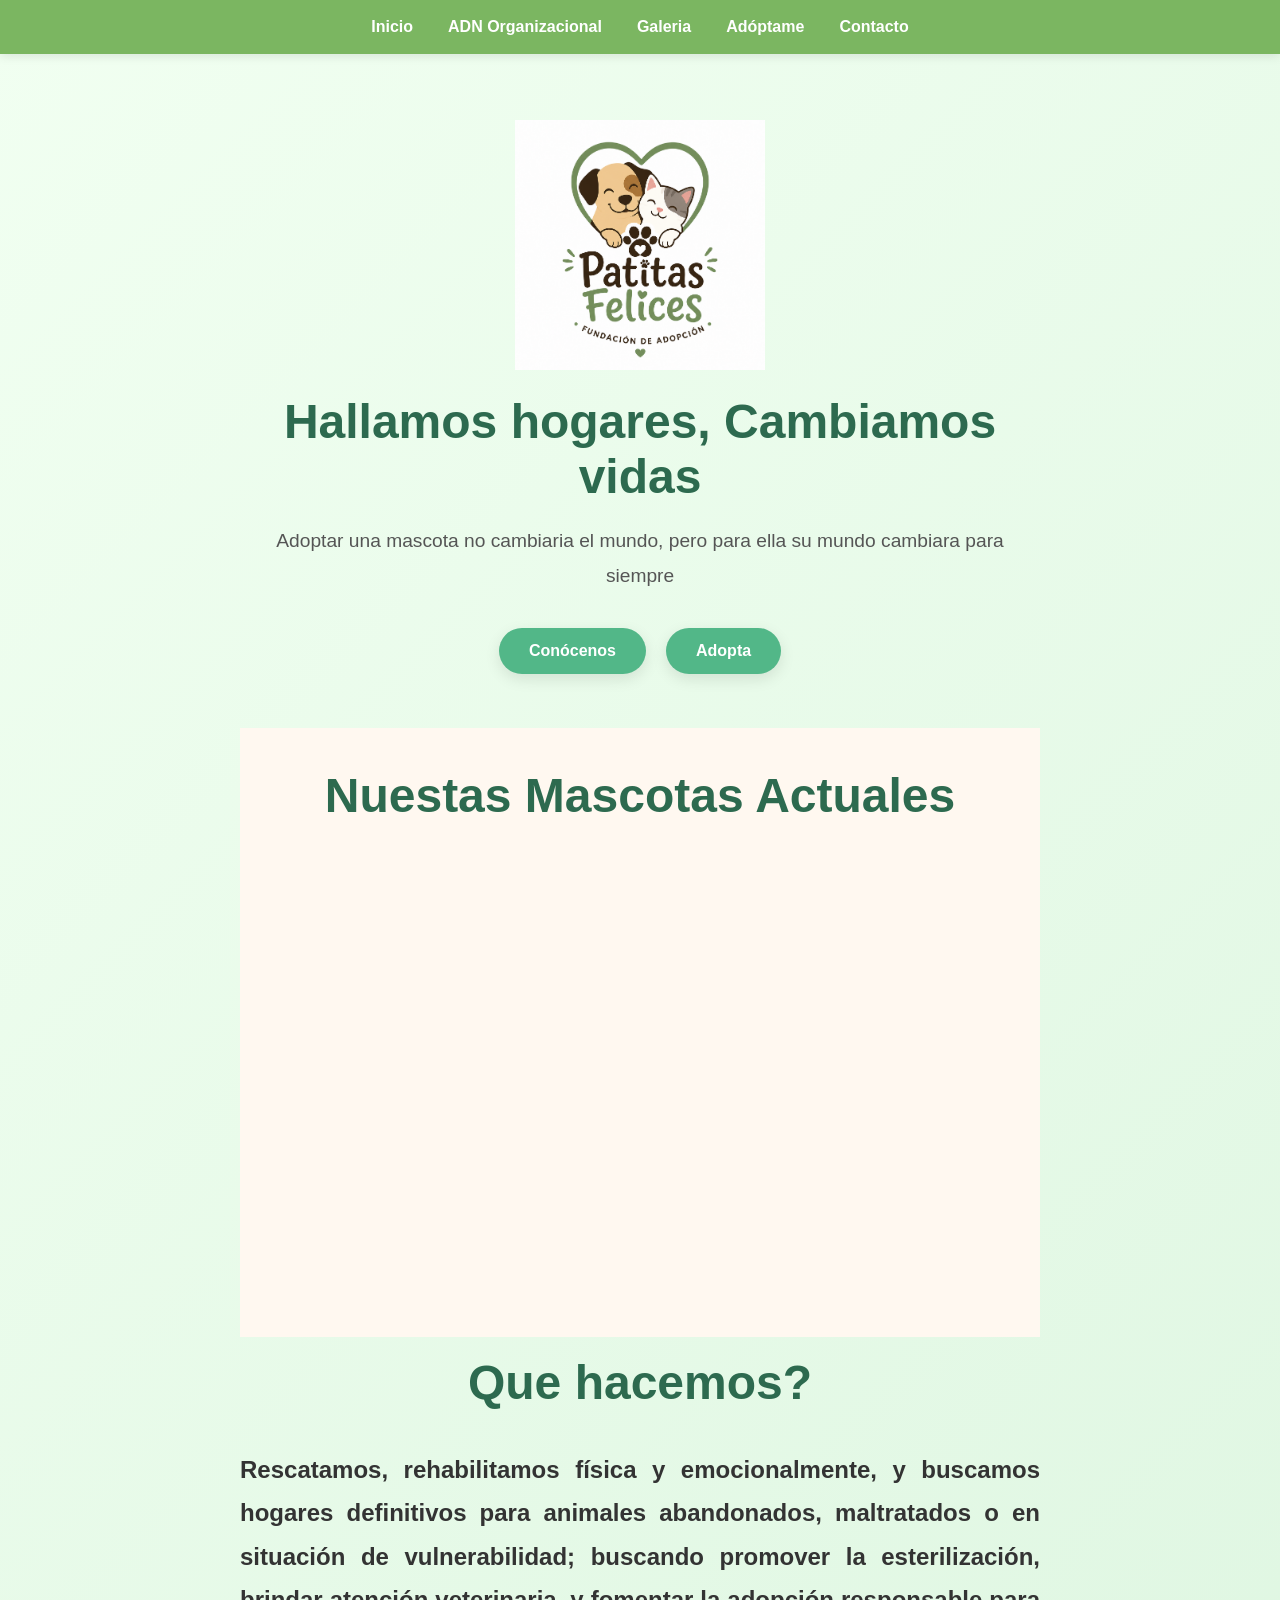
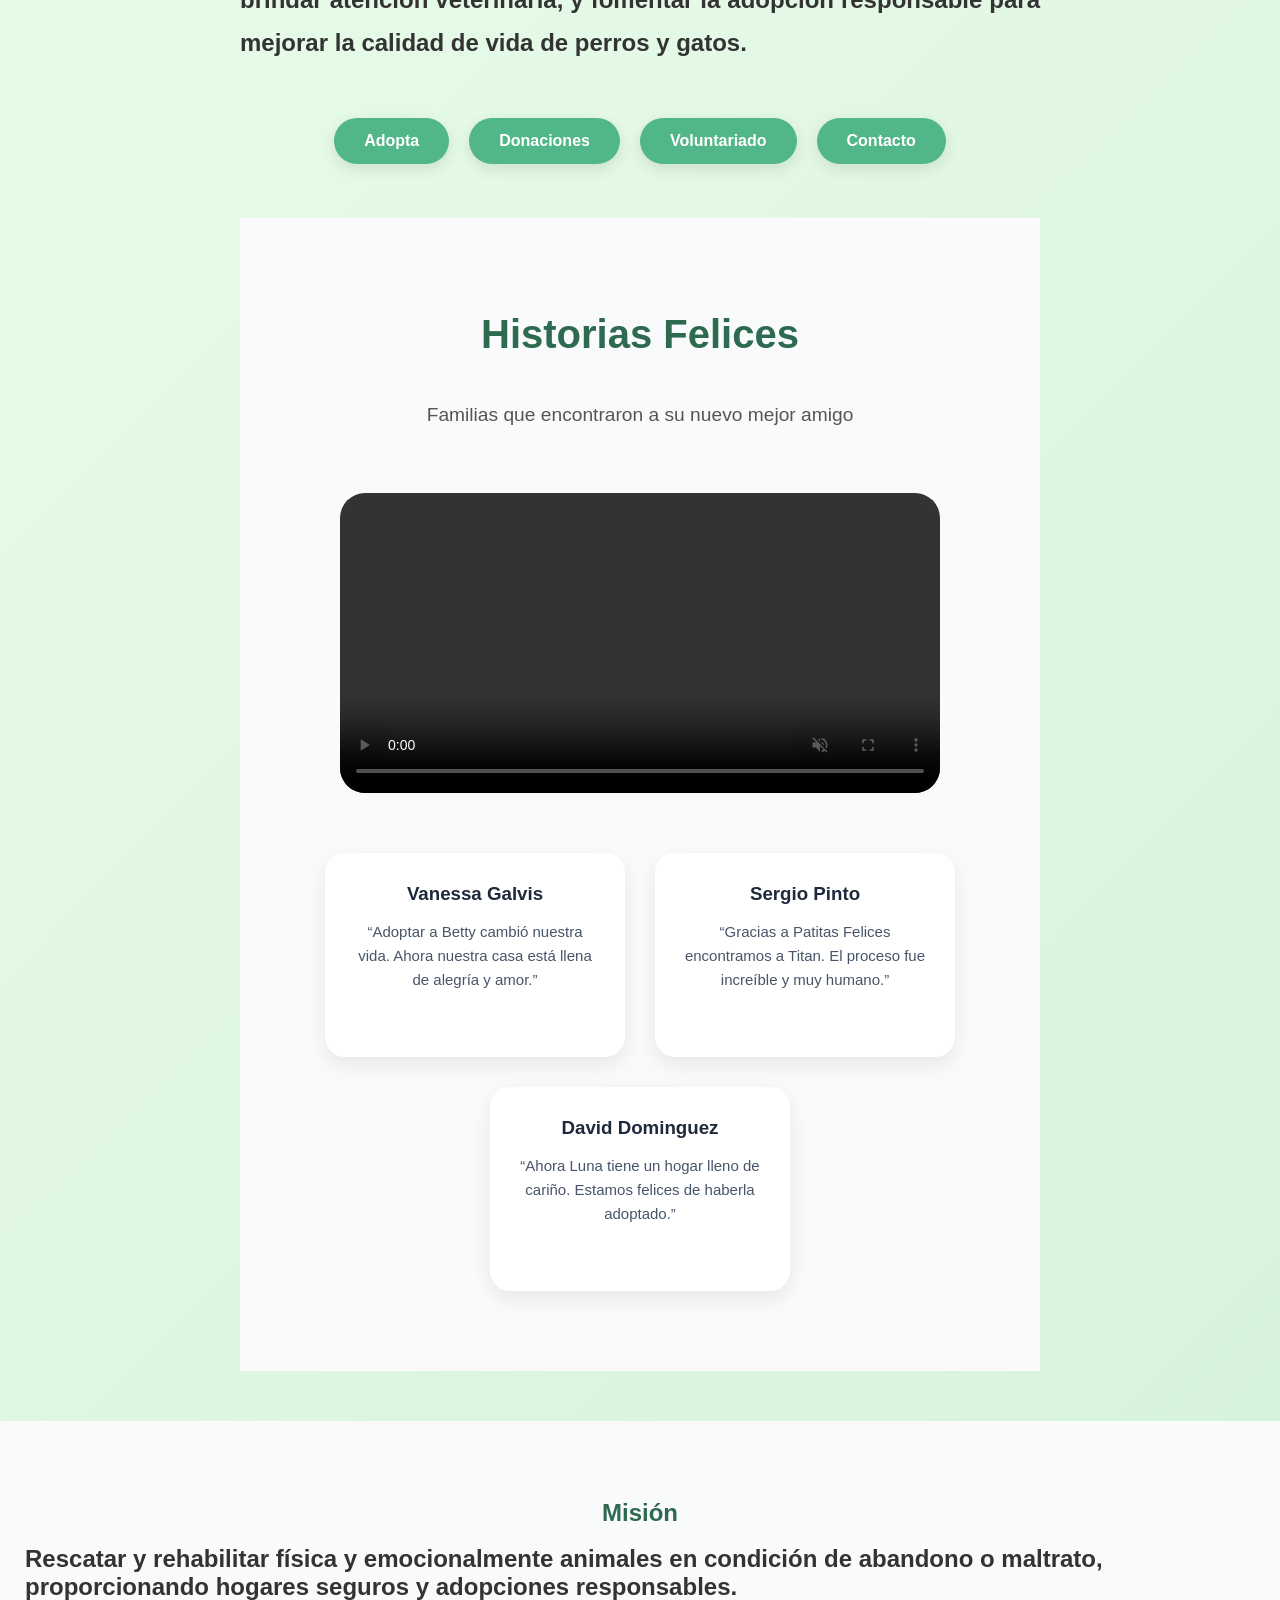
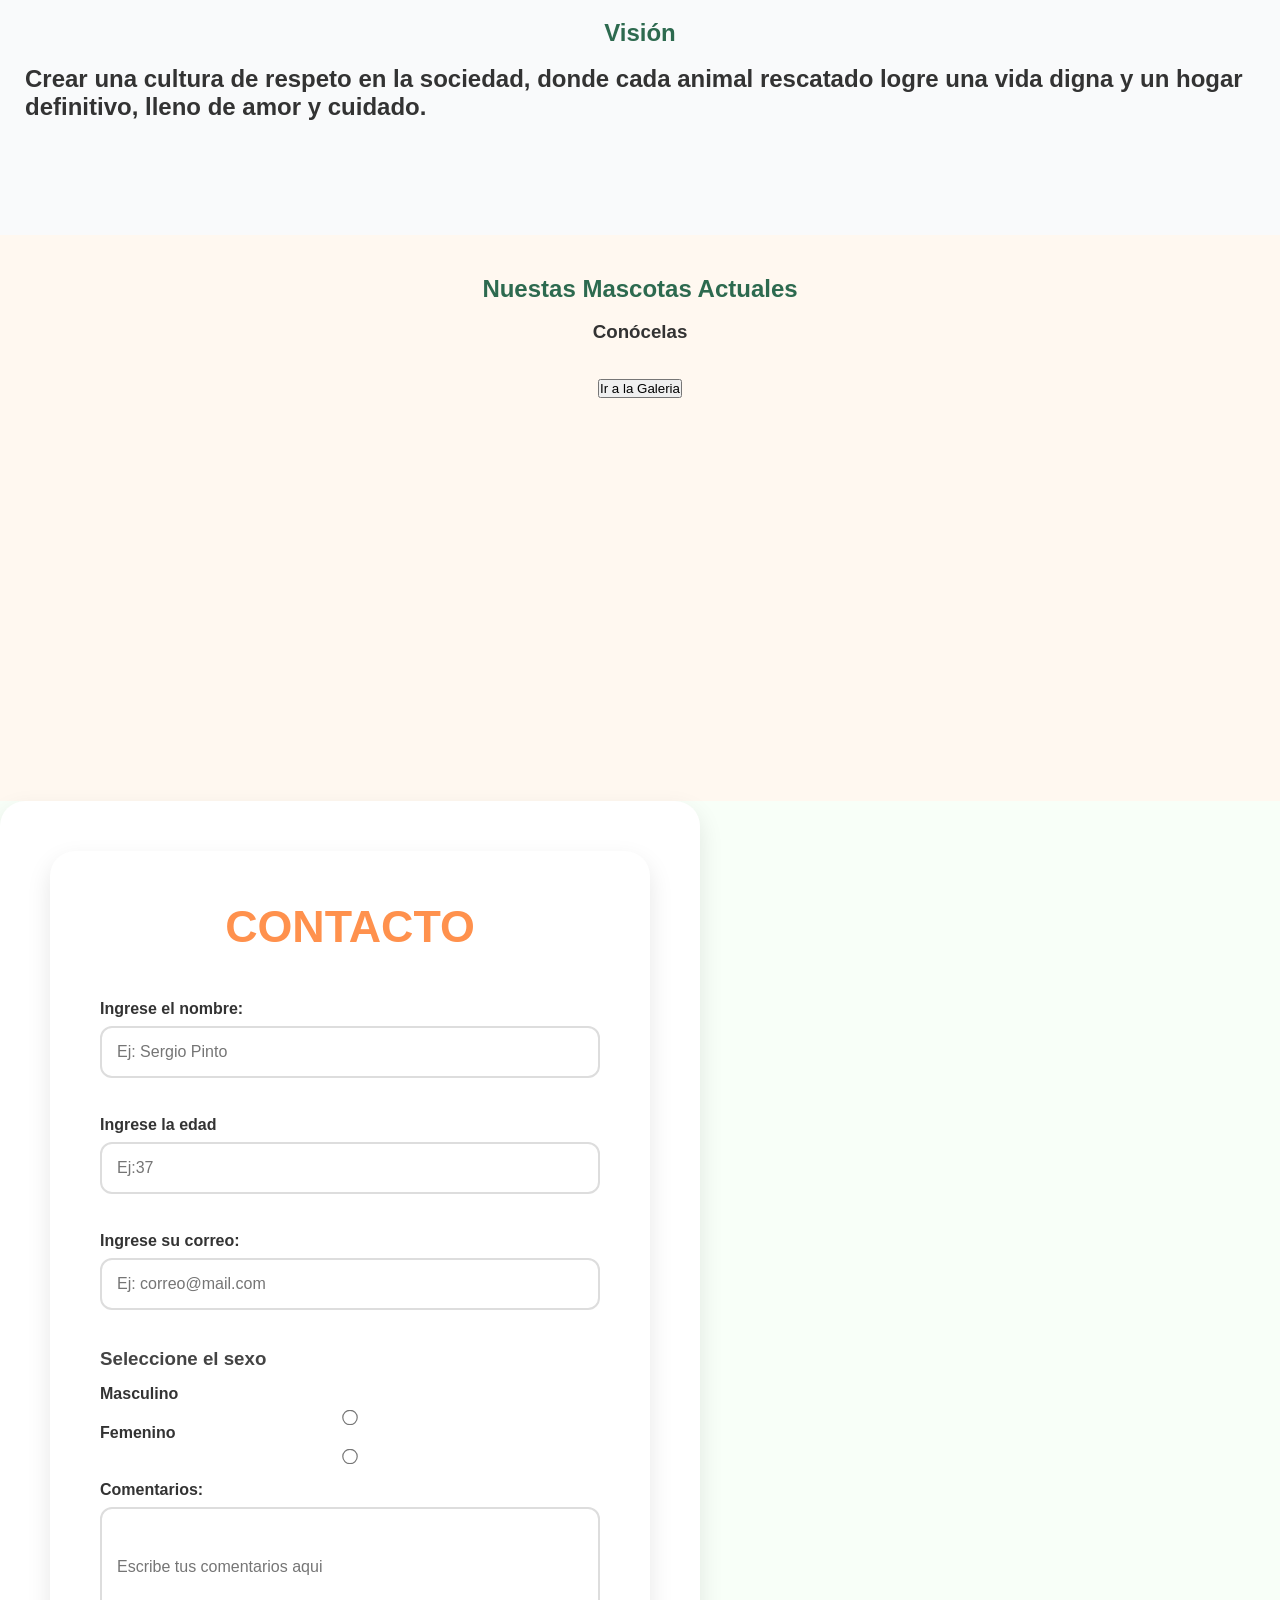
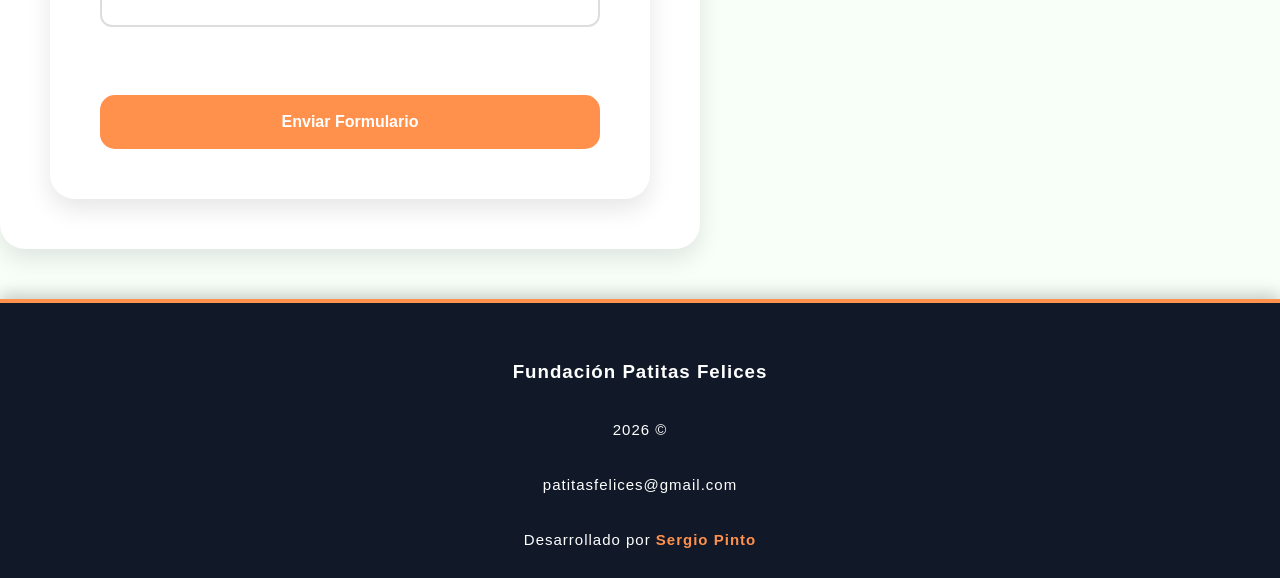
==== commit 766d180d: "Changes and video" ====
--- a/index.html
+++ b/index.html
@@ -111,6 +111,11 @@
           <h2>Historias Felices</h2>
           <br>
           <p class="subtitulo">Familias que encontraron a su nuevo mejor amigo</p>
+          <div class="video-testimonio">
+            <video controls autoplay muted loop>
+              <source src="video/testimonio-betty.mp4" type="video/mp4">
+            </video>
+          </div>
           <div class="contenedor-testimonios" id="testimonios">
             <article class="card-testimonio" id="card-testimonio">
               <h3>Vanessa Galvis</h3>
@@ -224,18 +229,16 @@
     </section>
     <footer>
       <br />
-      Fundación Patitas Felices
+      <h3>Fundación Patitas Felices</h3>
       <br />
-      2026 ©
+      <p>2026 ©</p>
       <br />
-      patitasfelices@gmail.com
+      <p>patitasfelices@gmail.com</p>
       <br>
       <p>
-        Desarrollado por
-        <a href="https://github.com/Spinto-cloud" target="_blank">
-        Sergio Pinto
-        </a>
-     </p>
+        Desarrollado por 
+        <a href="https://github.com/Spinto-cloud" target="_blank">Sergio Pinto</a>
+      </p>
     </footer>
   </body>
 </html>
--- a/css/styles.css
+++ b/css/styles.css
@@ -127,6 +127,13 @@
   transform: translateY(-5px);
 }
 
+.destacados h2 {
+  text-align: justify;
+  line-height: 1.8;
+  max-width: 900px;
+  margin: auto;
+}
+
 .destacados-buttons {
   display: flex;
   justify-content: center;
@@ -142,7 +149,8 @@
 .testimonios h2 {
   font-size: 40px;
   margin-bottom: 10px;
-  color: #0f172a;
+  color: #2d6a4f;
+  text-align: center;
 }
 
 .subtitulo {
@@ -156,6 +164,20 @@
   gap: 30px;
   justify-content: center;
   flex-wrap: wrap;
+}
+
+.video-testimonio {
+  display: flex;
+  justify-content: center;
+  align-items: center;
+  margin: 40px auto;
+  padding: 20px;
+}
+
+.video-testimonio video {
+  width: 100%;
+  max-width: 850px;
+  border-radius: 25px;
 }
 
 .card-testimonio {
@@ -163,7 +185,7 @@
   width: 300px;
   padding: 30px 25px;
   border-radius: 20px;
-  box-shadow: 0 8px 20px rgba(0,0,0,0.08);
+  box-shadow: 0 8px 20px rgba(0, 0, 0, 0.08);
 
   transition: transform 0.3s ease;
 }
@@ -189,6 +211,22 @@
   color: #475569;
   line-height: 1.6;
   font-size: 15px;
+}
+
+.adnorganizacional {
+  background: #f9fafb;
+  padding: 60px 25px;
+}
+
+/* TITULOS */
+.adnorganizacional h1 {
+  text-align: center;
+  color: #2d6a4f;
+}
+
+.galeria h1 {
+  text-align: center;
+  color: #2d6a4f;
 }
 
 /* SECCIÓN CONTACTO */
@@ -208,7 +246,7 @@
   background: white;
   padding: 50px;
   border-radius: 25px;
-  box-shadow: 0 10px 25px rgba(0,0,0,0.10);
+  box-shadow: 0 10px 25px rgba(0, 0, 0, 0.1);
 }
 
 /* TITULO */
@@ -286,27 +324,26 @@
   transform: translateY(-4px);
 }
 
-/* RESPONSIVE */
-@media (max-width: 768px) {
-
-  #contacto {
-    padding: 30px 20px;
-  }
-
-  #contacto h2 {
-    font-size: 2rem;
-  }
-
-  footer {
-  display: flexbox;
-  background: #222;
+footer {
+  background: #111827;
   color: white;
   text-align: center;
   padding: 30px 20px;
+  margin-top: 50px;
+  display: flex;
+  flex-direction: column;
+  align-items: center;
+  justify-content: center;
+  gap: 10px;
+  border-top: 4px solid #ff914d;
+  box-shadow: 0 -5px 15px rgba(0, 0, 0, 0.2);
+  font-size: 16px;
+  letter-spacing: 1px;
 }
 
 footer p {
-  margin: 10px 0;
+  margin: 0;
+  font-size: 15px;
 }
 
 /* ENLACE */
@@ -319,8 +356,8 @@
 
 footer a:hover {
   color: #ffb380;
-}
-
+  text-shadow: 0 0 10px rgba(255, 94, 120, 0.7);
+}
 
 /* ===== ANIMACION ===== */
 @keyframes flotar {
@@ -361,7 +398,6 @@
 
 /* ---------- Tablets ---------- */
 @media (max-width: 1024px) {
-
   nav ul {
     flex-wrap: wrap;
     justify-content: center;
@@ -398,8 +434,6 @@
     width: 80%;
   }
 
-  
-
   .carrousel-mascotas {
     display: flex;
     flex-wrap: wrap;
@@ -415,7 +449,6 @@
 
 /* ---------- Celulares ---------- */
 @media (max-width: 768px) {
-
   header {
     padding: 15px;
   }
@@ -492,6 +525,30 @@
     padding: 0 15px;
   }
 
+  @media (max-width: 768px) {
+    .video-testimonio {
+      padding: 10px;
+    }
+
+    .video-testimonio video {
+      border-radius: 15px;
+    }
+
+    .adnorganizacional {
+      padding: 40px 15px;
+    }
+
+    .adnorganizacional h1 {
+      font-size: 2rem;
+    }
+
+    .adnorganizacional h2 {
+      font-size: 1rem;
+      line-height: 1.7;
+      padding: 15px;
+    }
+  }
+
   form {
     width: 95%;
     margin: auto;
@@ -511,7 +568,6 @@
 
 /* ---------- Pantallas grandes ---------- */
 @media (min-width: 1440px) {
-
   .home-content,
   .destacados,
   .adnorganizacional,
@@ -527,4 +583,4 @@
   .card-testomonio {
     width: 350px;
   }
-}+}
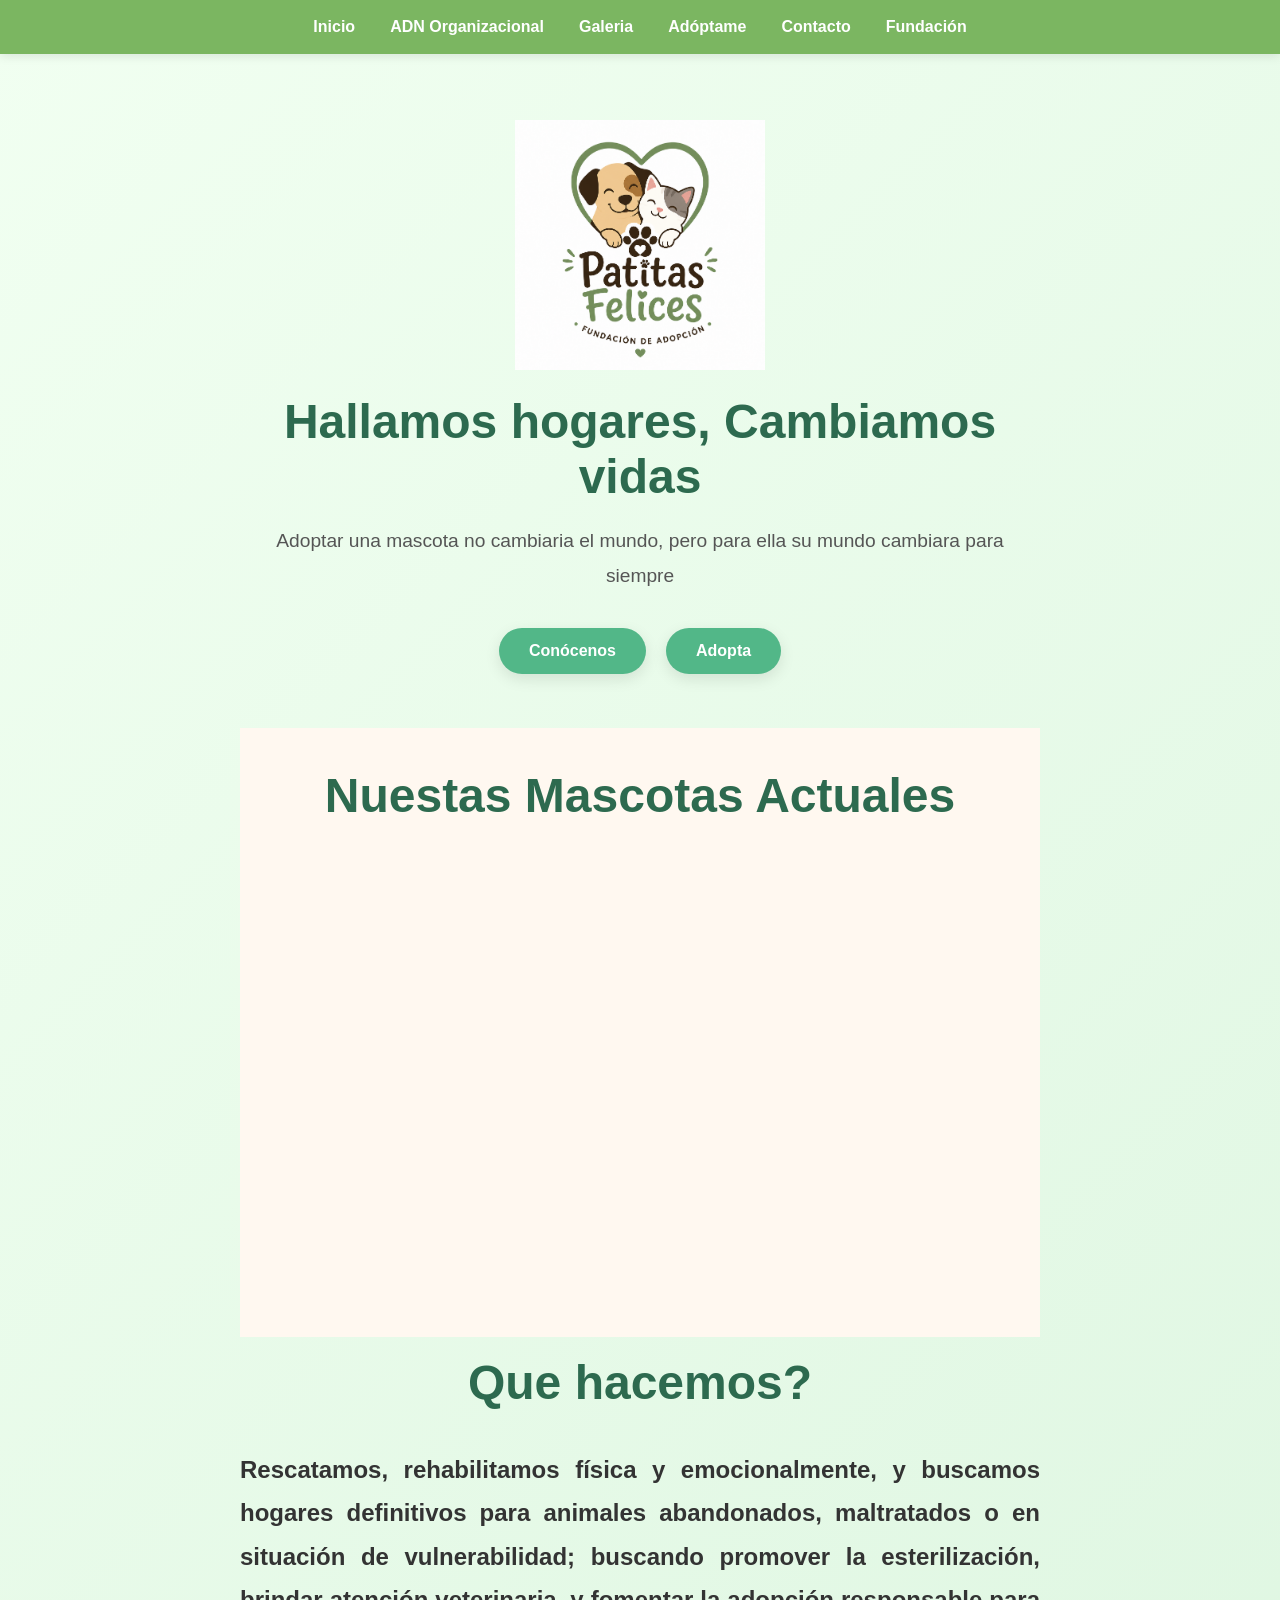
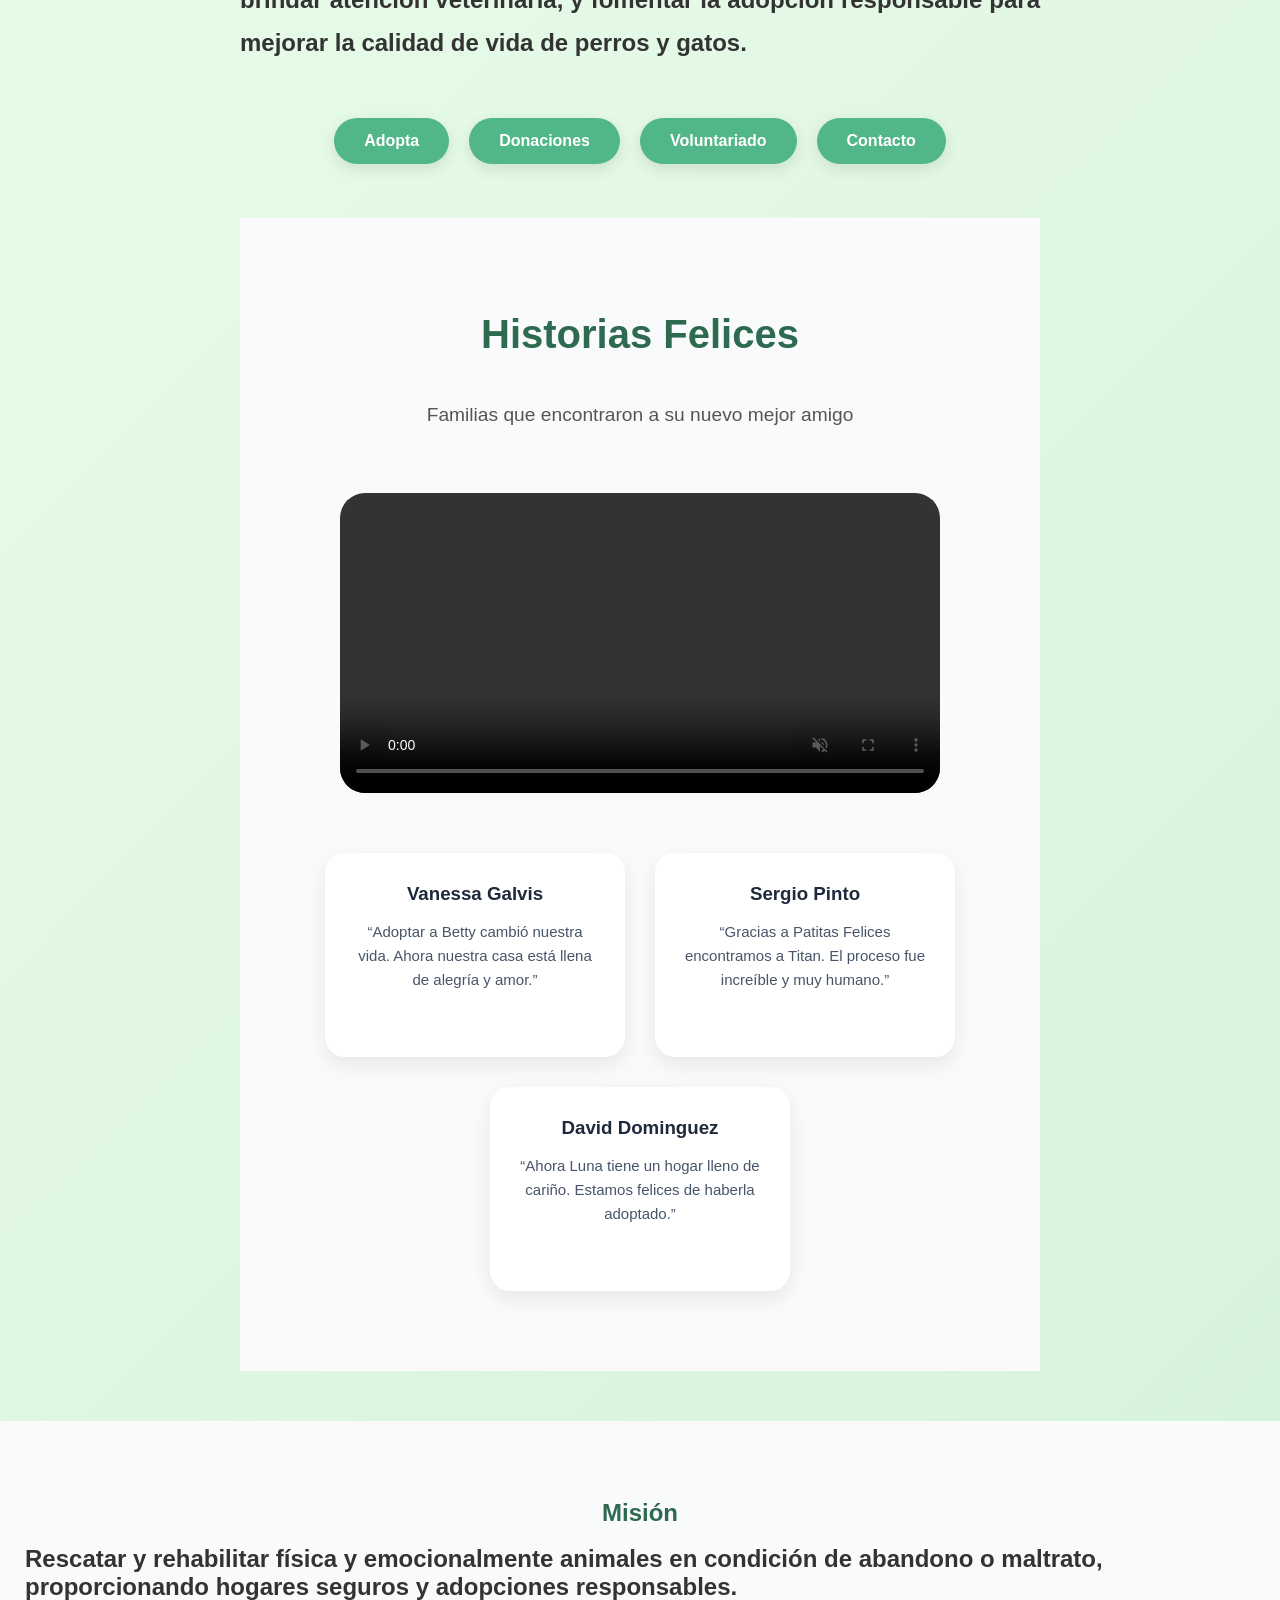
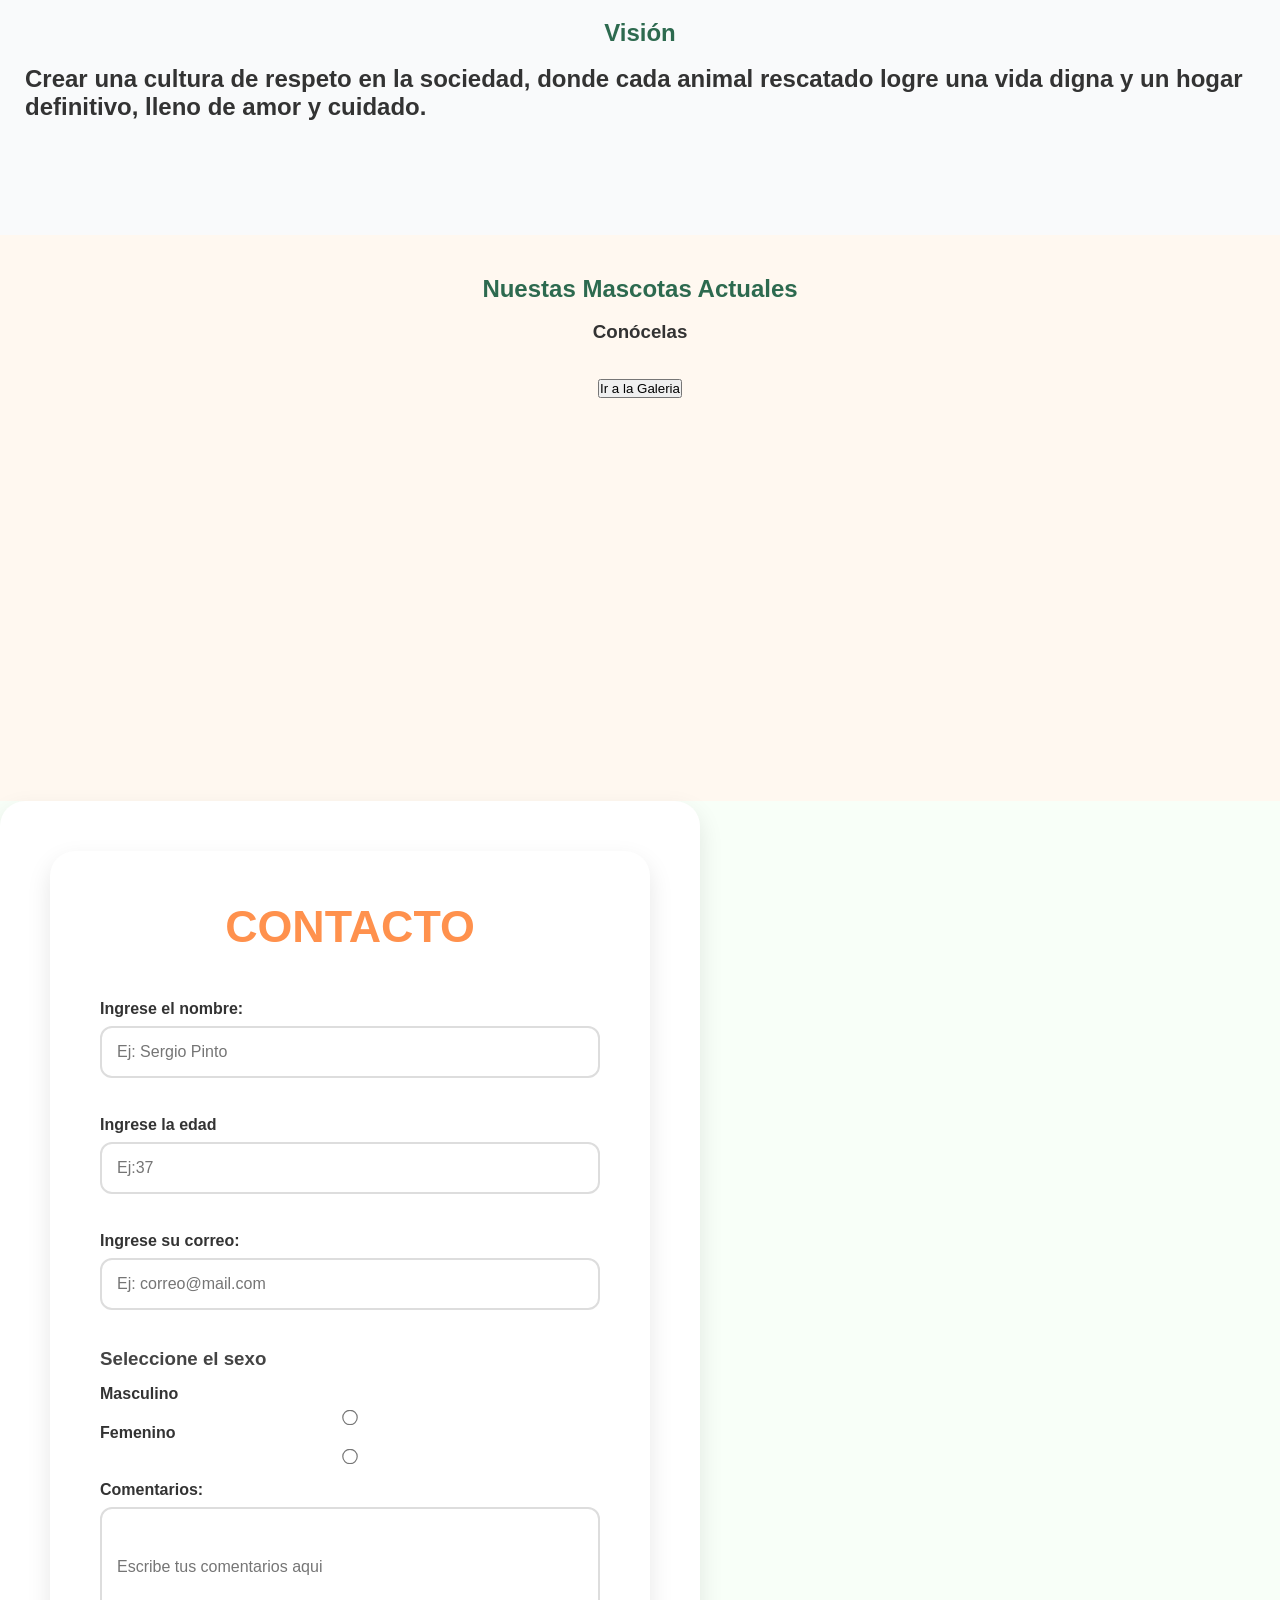
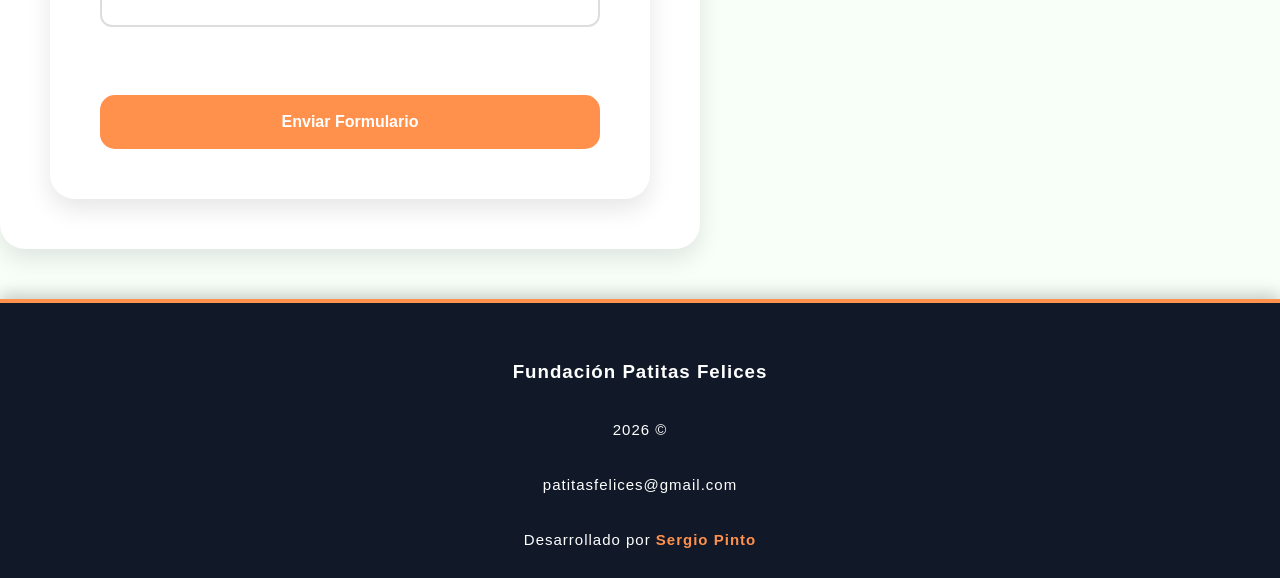
==== commit 3c4b3d42: "Seccion Fundación añadida examen" ====
--- a/index.html
+++ b/index.html
@@ -24,6 +24,9 @@
           </a>
           <a class="a-encabezado" href="#contacto">
             <li>Contacto</li>
+          </a>
+          <a class="a-encabezado" href="fundacion.html">
+            <li>Fundación</li>
           </a>
         </ul>
       </nav>
